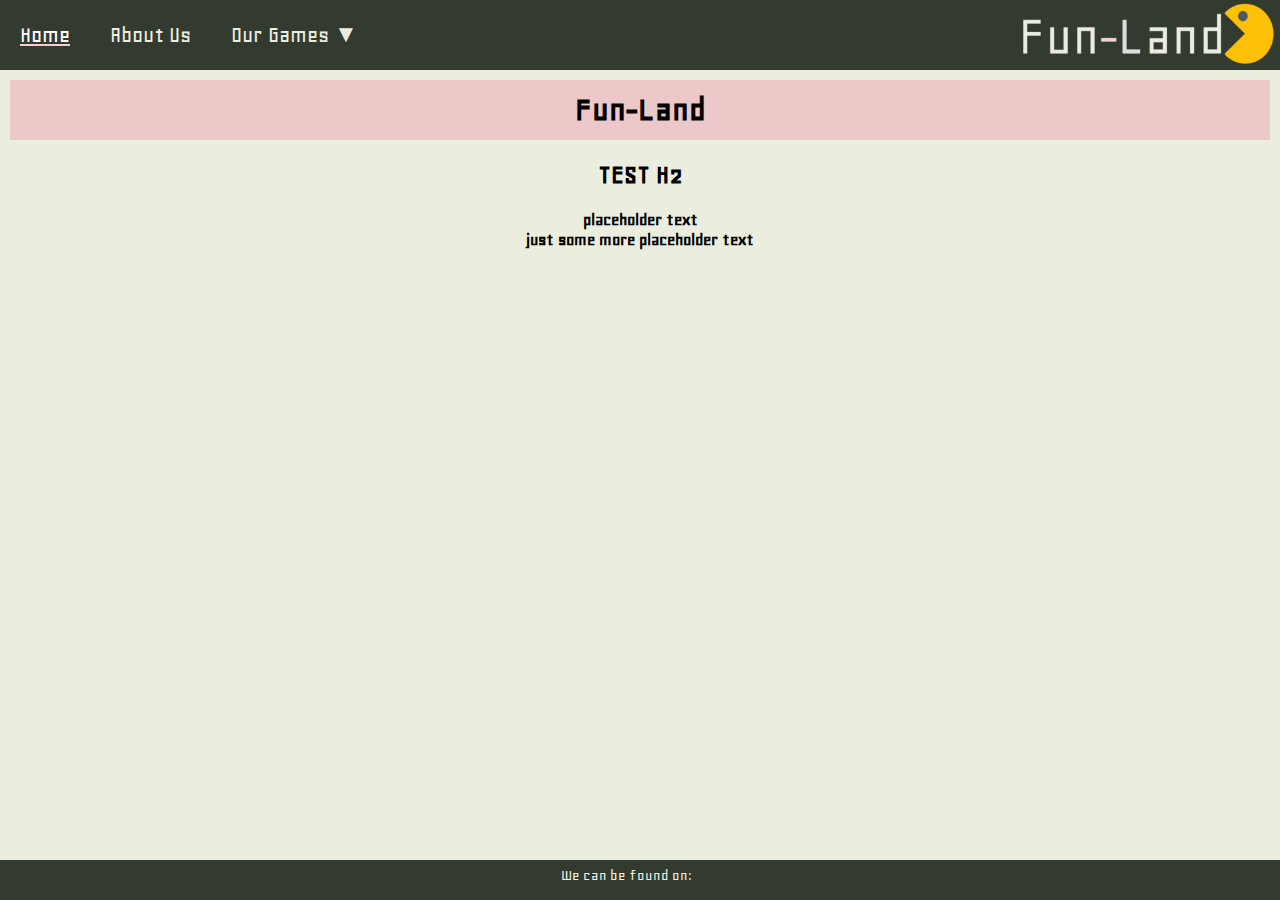
==== public/index.html @ 26db615d "Added new folder for logos, made changes to the card game" ====
<!DOCTYPE html>
<html lang="en">
<head>
  <meta charset="UTF-8">
  <meta http-equiv="X-UA-Compatible" content="IE=edge">
  <meta name="viewport" content="width=device-width, initial-scale=1.0">
  <link rel="stylesheet" href="style.css">
  <link rel="icon" href="images/fun-land-tab-icon.png">
  <link rel="stylesheet" href="https://use.fontawesome.com/releases/v5.6.3/css/all.css" integrity="sha384-UHRtZLI+pbxtHCWp1t77Bi1L4ZtiqrqD80Kn4Z8NTSRyMA2Fd33n5dQ8lWUE00s/" crossorigin="anonymous">
  <title>Fun-Land</title>
  <script src="https://cdnjs.cloudflare.com/ajax/libs/jquery/3.6.1/jquery.min.js"></script>
  <script src="scripts/script.js"></script>
</head>

<body>
    <header>
    <div class="nav-bar">
        <div class="nav-container">
            <div class="brand">
                <a href="index.html"><img src="images/logos/fun-land-logo-colored.png" alt="Fun-Land logo" id="site-logo"></a>
                </div>
                <nav>
                    <div class="nav-mobile">
                        <a href="#" id="nav-toggle">
                        <span></span>
                        </a>
                    </div>
                    <ul class="nav-list">
                        <li><a class="active" href="index.html">Home</a></li>
                        <li><a href="about-us.html">About Us</a></li>
                        <li><a href="#">Our Games</a>
                        <ul class="nav-dropdown">
                            <li><a href="memory-card-game.html">Match The Cards</a></li>
                            <li><a href="simon-says.html">Simon Says</a></li>
                        </ul>
                        </li>
                    </ul>
                </nav>
            </div>
        </div>
    </header>

    <section class="flex-mobile">
        <div class="flex-container">
            <div class="flex-item-center" style="order: 1">
                <div style="height: 100px;"> 
                    <div id="team-member-5">
                        <h1 class="page-title">
                            Fun-Land
                        </h1>
                        <h3 class="paragraph-header">
                            TEST H2
                        </h3>
                        <h3 class="paragraph-content">
                            placeholder text     
                        </h3>
                        <h3 class="paragraph-content">
                            just some more placeholder text       
                        </h3>
                    </div>    
                </div>
            </div>
        </div>
    </section>

   

    



    <footer>
        <ul class="social-networks">
            <li><a id="footer-text">We can be found on:</a></li>
            <li><a href="https://kick.com" target="_blank"><i class="fab fa-kickstarter"></i></a></li>
            <li><a href="https://www.instagram.com" target="_blank"><i class="fab fa-twitch"></i></a></li>
            <li><a href="https://www.youtube.com" target="_blank"><i class="fab fa-youtube-square"> </i></a></li>
        </ul>
    </footer>
</body>
---- public/style.css ----
@import url('https://fonts.googleapis.com/css2?family=Comic+Neue&family=Handlee&family=Shadows+Into+Light&display=swap');
@import url('https://fonts.googleapis.com/css2?family=Audiowide&family=Geo&family=Quicksand&display=swap');

* {
    margin: 0;
    padding: 0;
    font-family: 'Geo', sans-serif;
    box-sizing: border-box;
}

body {
    background-color: #EBEDDF;
    color: #000000;
    margin: auto;
}

/* ----- Navbar ----- */

.nav-bar{
  height: 70px;
  background: #333A2F;
  z-index: 1;
}

.nav-container{
max-width: 1000px;
max-height: 70px;
}

.active {
text-decoration: underline;
text-decoration-color: #f3cfcd;
color: #f3cfcd;
}

.nav-list {
font-size: 150%;
}

nav{
float: left;
padding: 70px 0 0 0;
}

nav ul{
list-style: none;
}

nav ul li{
float: left;
position: relative;
}

nav ul li a{
display: block;
padding: 0 20px;
line-height: 70px;
background: #333A2F;
text-decoration: none;
color: #EBEDDF;
}

nav ul li a:hover{
background: #333A2F;
color: #fff;
}

nav ul li a:not(:only-child):after{
content: '▼';
padding-left: 5px;
}

nav ul li ul li {
min-width: 190px;
}

nav ul li ul li a{
padding: 15px;
line-height: 20px;
}

.nav-dropdown{
position: absolute;
display: none;
z-index: 1;
}

.nav-mobile{
display: none;
position: static;
top: 0;
right: 0;
}

#nav-toggle{
position: absolute;
left: 18px;
top: 22px;
cursor: pointer;
padding: 10px 35px 15px 0px;
}

#nav-toggle span,
#nav-toggle span::before,
#nav-toggle span::after{
position: absolute;
display: block;
content: '';
background: #EBEDDF;
height: 5px;
width: 35px;
transition: all 300ms ease-in-out;
}

#nav-toggle span::before{
top: -10px;
}

#nav-toggle span::after{
bottom: -10px;
}

#nav-toggle.active span{
background-color: transparent;
}

#nav-toggle.active span::before, #nav-toggle.active span::after{
top: 0;
}

#nav-toggle.active span::before{
transform: rotate(45deg);
}

#nav-toggle.active span::after{
transform: rotate(-45deg);
}

#site-logo {
height: 65px;
padding-top: 2px;
float: right;
/* position: absolute; */
right: 5px;
}

/* Reusable Components / Generic Items */

.page-title {
    text-align: center; 
    font-size: 36px;
    line-height: 60px;
    background-color: #edc8c8;
}

.paragraph-header {
    text-align: center; 
    font-size: 28px;
    line-height: 70px;
}

.paragraph-content {
    text-align: center; 
    font-size: 18px;
}

.team-page-quotes {
    text-align: center; 
    font-size: 16px;
    padding-left: 30px;
    padding-top: 15px;
    padding-right: 30px;
    font-family: 'Handlee', cursive;
}

.team-page-quotes img {
  border-radius: 100px;
}

.flex-container {
  display: flex;
  flex-direction: row;
  flex-wrap: wrap;
}

.flex-item-left {
  background-color: #EBEDDF;
  padding: 10px;
  flex: 50%;
}

.flex-item-left:hover {
  background-color: #333A2F;
  color: #EBEDDF;
  padding: 10px;
  flex: 50%;
}

.flex-item-right {
  background-color: #EBEDDF;
  padding: 10px;
  flex: 50%;
}

.flex-item-right:hover {
  background-color: #333A2F;
  color: #EBEDDF;
  padding: 10px;
  flex: 50%;
}

.flex-item-center {

  background-color: #EBEDDF;
  padding: 10px;
  flex: 100%;
  text-align: center;  
}

/* Memory Card Game */

#game-h1 {
  text-align: center;
  font-weight: 700;
  font-size: 50px;
  padding-bottom: 30px;
  padding-top: 10px;
}

#game-p, #game-p2 {
  text-align: center;
  font-weight: bold;
  font-size: 30px;
  padding-top: 10px;
  padding-bottom: 10px;
}

.actions {
  display: flex;
  justify-content: center;
  padding-bottom: 15px;
}

.actions button {
  padding: 8px 16px;
  font-size: 30px;
  border-radius: 10px;
  background-color: #edc8c8;
  color: black;
}

.grid-container {
  display: grid;
  max-width: 100%;
  justify-content: center;
  background-color: #333A2F;
  padding-top: 20px;
  padding-bottom: 20px;
  grid-gap: 16px;
  grid-template-columns: repeat(4, 140px);
  grid-template-rows: repeat(2, calc(100px / 2 * 3));
}

.card {
  height: calc(100px / 2 *3);
  width: 140px;
  border-radius: 10px;
  background-color: white;
  position: relative;
  transform-style: preserve-3d;
  transition: all 0.5s ease-in-out;
}

.front-image {
  width: 60px;
  height: 60px;
}

.card.flipped {
  transform: rotateY(180deg);
}

.front, .back {
  backface-visibility: hidden;
  position: absolute;
  border-radius: 10px;
  top: 0;
  left: 0;
  height: 100%;
  width: 100%;
}

.card .front {
  display: flex;
  justify-content: center;
  align-items: center;
  transform: rotateY(180deg);
}

.card .back {
  background-image: url("data:image/svg+xml,<svg id='patternId' width='100%' height='100%' xmlns='http://www.w3.org/2000/svg'><defs><pattern id='a' patternUnits='userSpaceOnUse' width='40' height='40' patternTransform='scale(2) rotate(0)'><rect x='0' y='0' width='100%' height='100%' fill='hsla(0, 51%, 86%, 1)'/><path d='M15 5h10v30H15zM35-5V5H5V-5zM35 35v10H5V35zM35-15h10v30H35zM55 15v10H25V15zM15 15v10h-30V15zM35 25h10v30H35zM-5 25H5v30H-5zM-5-15H5v30H-5z'  stroke-width='1' stroke='hsla(0, 0%, 0%, 1)' fill='none'/></pattern></defs><rect width='800%' height='800%' transform='translate(0,0)' fill='url(%23a)'/></svg>");
  background-position: center center;
  border-width: 3px;
  border-color: black;
  background-size: cover;
  backface-visibility: hidden;
}

.paragraph-content-memory-page {
  text-align: center;
  padding-bottom: 10px;
}

.rule-list {
  list-style: decimal;
  padding-bottom: 70px;
}





























.flex-card-game {
  display: grid;
  grid-template-columns: 1fr 1fr 1fr 1fr;
  height: 550px;
  margin: auto;
  width: 60%;
  grid-gap: 8px;
  background-color: #333A2F;
  padding: 10px;
  border-radius: 10px;
}
 
button {
  background-color: #333A2F;
  font-size: 2rem;
  border: solid black 1px;
  border-radius: 10px;
}
 
.flex-card-game button img {
  width: 12.5vh;
  pointer-events: none;
}
 
.win-container {
  grid-column: 2/4;
  grid-row: 2/4;
  background-color: #f3cfcd;
  display: none;
  border: black solid 1px;
  flex-direction: column;
  text-transform: uppercase;
  color: black;
  justify-content: center;
  align-items: center;
  font-size: 10vmin;
  border-radius: 10px;
}
 
.play-again {
  background: #fbb040;
  color: black;
  padding: 0.5rem;
  text-transform: uppercase;
  border: 1px black solid;
  border-radius: 10px;
}

.flex-feedback-items {
  flex: 33%;
  flex-direction: column;
}


/* button#1, button#5, button#9 {
  padding-left: 30px;
} */







































/* Memory Game Modal */

.modal {
  margin: 100px auto;
  padding: 20px;
  background: #fff;
  border: 1px solid #666;
  width: 85%;
  border-radius: 6px;
  box-shadow: 0 0 50px rgba(0, 0, 0, 0.5);
  position: relative;
}
.modal h2 { margin-top: 0; }
.modal .close {
  position: absolute;
  width: 20px;
  height: 20px;
  top: 20px;
  right: 20px;
  opacity: 0.8;
  transition: all 200ms;
  font-size: 24px;
  font-weight: bold;
  text-decoration: none;
  color: #777;
}
.modal .close:hover { opacity: 1; }
.modal .content {
  max-height: 670px;
  overflow: auto;
}
.modal p {
  margin: 0 0 1em;
  text-align: center;
}
.modal p:last-child { margin: 0; }

.overlay {
  position: absolute;
  top: 0;
  bottom: 0;
  left: 0;
  right: 0;
  background: rgba(0, 0, 0, 0.5);
  transition: opacity 800ms;
  visibility: hidden;
  opacity: 0;
}

.overlay:target {
  visibility: visible;
  opacity: 1;
}

.modal-button {
  background-color: #262626;
  color: #edcd1d;
  border: none;
  border-radius: 5px;
  padding: 5px;
  font-size: 16px;
  cursor: pointer;
  transition: all 0.3s ease;
  text-decoration-line: none;
}

.modal-button:hover {
  background-color: #756409;
  color: #262626;
}

/* About Us Page Items  */

#mission-statement-img {
  width: 60%;
  border-style: solid;
  border-width: 4px;
}

  /* ----- Footer -----  */

footer{
  position:fixed;bottom:0;left:0;right:0;
  height: 40px;
  background: #333A2F;
  z-index: 1;
}

footer a {
  text-decoration: none;
}

#footer-text {
  color: #EBEDDF;
}

.social-networks{
  text-align: center;
}

.social-networks li{
  display: inline-block;
}

.social-networks i{
  font-size: 150%;
  margin: 10%;
  padding: 3px;
  color: #f3cfcd;;
} 

  /* Media Queries */

@media only screen and (max-width: 851px) {

  /* Navbar Mobile */

  .nav-mobile{
      display: block;
      float: left;
  }

  nav{
      width: 100%;
      padding: 0 0 0 0;
  }

  nav ul{
      display: none;
  }

  nav ul li {
      float: none;
  }

  nav ul li a{
      padding: 15px;
      line-height: 20px;
      padding-left: 10%;
  }

  nav ul li ul li a{
      padding-left: 15%;
  }

  .nav-dropdown{
      position: static;
  }

  .flex-container {
    flex-direction: column;
    width: 100%;
  }

  .flex-item-right, .flex-item-left, .flex-item-center {
    flex: 100%;
  }

  .flex-mobile {
    position: inherit;
    flex-basis:initial;
  }

  #team-member-5, #team-member-6 {
    width: 100%; 
    height: auto;
    float:left;
  }

  #mission-statement-img {
    width: 60%;
    max-width: 250px;
    border-style: solid;
    border-width: 4px;
    border-color: #333A2F;
  }
  
  .grid-container {
    display: grid;
    max-width: 100%;
    justify-content: center;
    padding-left: 20px;
    grid-gap: 8px;
    grid-template-columns: repeat(3, 120px);
    grid-template-rows: repeat(2, calc(100px / 2 * 3));
  }
  
  .card {
    height: calc(100px / 2 *3);
    width: 100px;
    border-radius: 10px;
    background-color: white;
    position: relative;
    transform-style: preserve-3d;
    transition: all 0.5s ease-in-out;
  }
}


@media screen and (min-width: 852px) and (max-width: 1399px){
    
  /* Navbar */

  nav {
      float: left;
      padding: 0 0 0 0px;
  }

  .nav-list {
      display: block !important;
  }

  /* About Us page Layout Desktop */

  #team-member-1, #team-member-2, #team-member-3, #team-member-4 {
    height: 500px;
    float:left;
  }

  #site-logo {
    position: absolute;
  }

  #mission-statement-img {
    width: 30%;
    border-style: solid;
    border-width: 4px;
    border-color: #333A2F;
  }
   
  #team-member-5, #team-member-6 {
    width: 100%; 
    height: auto;
    float:left;
  }
  
  #team-member-5 h1, #team-member-5 h3, #team-member-6 h3, #team-member-6 h1 {
    padding-left: 25%;
    padding-right: 25%;
  }


}

@media screen and (min-width: 1400px){

  /* Navbar */

  nav {
    float: left;
    padding: 0 0 0 0px;
  }

  .nav-list {
    display: block !important;
  }
  
  /* About Us page layout */

  #team-member-1, #team-member-2, #team-member-3, #team-member-4 {
    height: 500px;
    float:left;
  }
  
  #team-member-5, #team-member-6 {
    width: 100%; 
    height: auto;
    float:left;
  }
  
  #team-member-5 h1, #team-member-5 h3, #team-member-6 h1, #team-member-6 h3 {
    padding-left: 25%;
    padding-right: 25%;
  }

  .team-page-quotes {
    text-align: center; 
    font-size: 16px;
    padding-left: 60px;
    padding-top: 25px;
    padding-right: 60px;
    font-family: 'Handlee', cursive;
  }

  .mission-quotes {
    text-align: center; 
    font-size: 16px;
    padding-left: 60px;
    padding-top: 25px;
    padding-right: 60px;
    font-family: 'Handlee', cursive;
  }

  #mission-statement-img {
    width: 25%;
    border-style: solid;
    border-width: 4px;
    border-color: #333A2F;
  }

  #site-logo {
    position: absolute;
  }
}
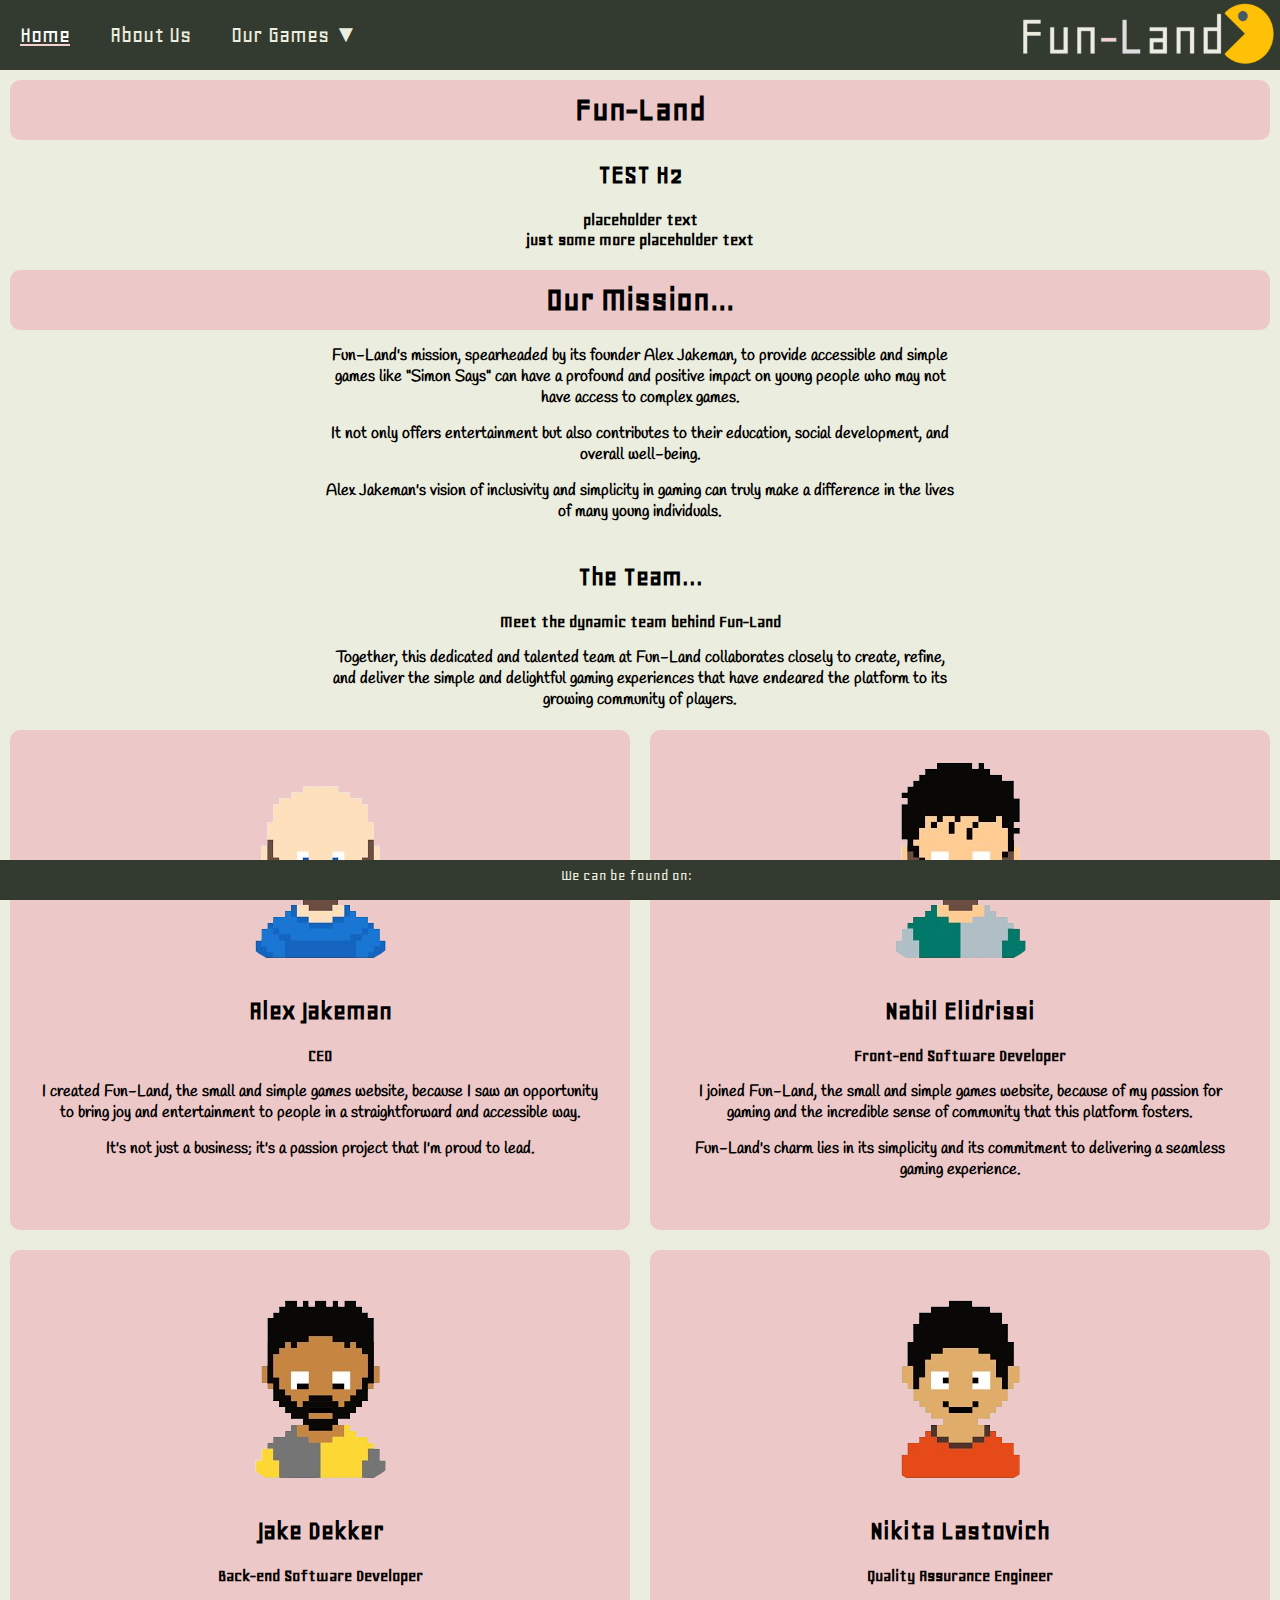
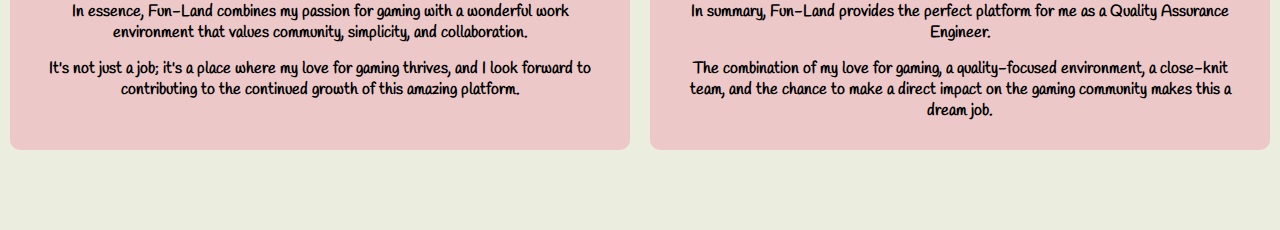
==== commit 18370aec: "Fixed multiple responsiveness issues for mobile view of memory game" ====
--- a/public/index.html
+++ b/public/index.html
@@ -5,11 +5,9 @@
   <meta http-equiv="X-UA-Compatible" content="IE=edge">
   <meta name="viewport" content="width=device-width, initial-scale=1.0">
   <link rel="stylesheet" href="style.css">
-  <link rel="icon" href="images/fun-land-tab-icon.png">
+  <link rel="icon" href="images/logos/fun-land-tab-icon.png">
   <link rel="stylesheet" href="https://use.fontawesome.com/releases/v5.6.3/css/all.css" integrity="sha384-UHRtZLI+pbxtHCWp1t77Bi1L4ZtiqrqD80Kn4Z8NTSRyMA2Fd33n5dQ8lWUE00s/" crossorigin="anonymous">
   <title>Fun-Land</title>
-  <script src="https://cdnjs.cloudflare.com/ajax/libs/jquery/3.6.1/jquery.min.js"></script>
-  <script src="scripts/script.js"></script>
 </head>
 
 <body>
@@ -63,11 +61,129 @@
         </div>
     </section>
 
-   
-
+    <section>
+        <div class="flex-mobile">
+            <div class="flex-container">
+                <div class="flex-item-center" style="order: 1">
+                    <div style="height: 100px;"> 
+                        <div id="team-member-5">
+                            <h1 class="page-title">
+                                Our Mission...
+                            </h1>
+                            <h3 class="team-page-quotes">
+                                Fun-Land's mission, spearheaded by its founder Alex Jakeman, to provide accessible and simple games like "Simon Says" can have a profound and positive impact on young people who may not have access to complex games.         
+                            </h3>
+                            <h3 class="team-page-quotes">
+                                It not only offers entertainment but also contributes to their education, social development, and overall well-being.          
+                            </h3>
+                            <h3 class="team-page-quotes">
+                                Alex Jakeman's vision of inclusivity and simplicity in gaming can truly make a difference in the lives of many young individuals.        
+                            </h3>
+                        </div>    
+                    </div>
+                </div>
+                <div class="flex-item-center" style="order: 2">
+                    <div style="height: 100px;"> 
+                        <!-- <h3  class="team-page-quotes">
+                            <img src="images/our-mission.png" alt="Fun-Land's Mission Statement" id="mission-statement-img">
+                        </h3> -->
+                        <div id="team-member-6">
+                            <h1  class="paragraph-header">
+                                The Team...
+                            </h1>
+                            <h3 class="paragraph-content">
+                                Meet the dynamic team behind Fun-Land
+                            </h3>
+                            <h3 class="team-page-quotes">
+                                Together, this dedicated and talented team at Fun-Land collaborates closely to create, refine, and deliver the simple and delightful gaming experiences that have endeared the platform to its growing community of players. 
+                            </h3>
+                        </div>    
+                    </div>
+                </div>
+                <div class="flex-item-left" style="order: 3">
+                    <div id="team-member-1">  
+                        <div class="team-page-quotes">
+                            <img src="images/bit-employees/bit-alex.png" alt="Alex - CEO">
+                        </div> 
+                        <h2 class="paragraph-header">
+                            Alex Jakeman
+                        </h2>
+                        <h3  class="paragraph-content">
+                            CEO
+                        </h3>
+                        <h3  class="team-page-quotes">
+                            I created Fun-Land, the small and simple games website, because I saw an opportunity to bring joy and entertainment to people in a straightforward and accessible way.
+                        </h3>
+                        
+                        <h3  class="team-page-quotes">
+                            It's not just a business; it's a passion project that I'm proud to lead.
+                        </h3> 
+                    </div>
+                </div>
+                <div class="flex-item-right" style="order: 4">
+                    <div id="team-member-2">  
+                        <div class="team-page-quotes">
+                            <img src="images/bit-employees/bit-nabil.png" alt="Nabil - Dev">
+                        </div>
+                        <h2 class="paragraph-header">
+                            Nabil Elidrissi
+                        </h2>             
+                        <h3  class="paragraph-content">
+                            Front-end Software Developer
+                        </h3>
+                        <h3  class="team-page-quotes">
+                            I joined Fun-Land, the small and simple games website, because of my passion for gaming and the incredible sense of community that this platform fosters.
+                        </h3>
+                        <h3  class="team-page-quotes">
+                            Fun-Land's charm lies in its simplicity and its commitment to delivering a seamless gaming experience. 
+                        </h3>          
+                    </div>
+                </div>
+                <div class="flex-item-left" style="order: 5">
+                    <div id="team-member-3">  
+                        <div class="team-page-quotes">
+                            <img src="images/bit-employees/bit-jake.png" alt="Jake - Dev">
+                        </div> 
+                        <h2 class="paragraph-header">
+                            Jake Dekker
+                        </h2>
+                        <h3  class="paragraph-content">
+                            Back-end Software Developer
+                        </h3>
+                        <h3  class="team-page-quotes">
+                            In essence, Fun-Land combines my passion for gaming with a wonderful work environment that values community, simplicity, and collaboration. 
+                        </h3>
+                        <h3 class="team-page-quotes">
+                            It's not just a job; it's a place where my love for gaming thrives, and I look forward to contributing to the continued growth of this amazing platform.
+                        </h3> 
+                    </div> 
+                </div>
+                <div class="flex-item-right" style="order: 6">
+                    <div id="team-member-4">  
+                        <div class="team-page-quotes">
+                            <img src="images/bit-employees/bit-nikita.png" alt="Nikita - QA">
+                        </div>  
+                        <h2 class="paragraph-header">
+                            Nikita Lastovich
+                        </h2>
+                        <h3  class="paragraph-content">
+                            Quality Assurance Engineer
+                        </h3>
+                        <h3  class="team-page-quotes">
+                            In summary, Fun-Land provides the perfect platform for me as a Quality Assurance Engineer.
+                        </h3>
+                        <h3  class="team-page-quotes">
+                            The combination of my love for gaming, a quality-focused environment, a close-knit team, and the chance to make a direct impact on the gaming community makes this a dream job.
+                        </h3>
+                    </div>
+                </div>
+            </div>
+        </div>
+    </section>
     
 
-
+    <script src="https://cdnjs.cloudflare.com/ajax/libs/jquery/3.6.1/jquery.min.js"></script>
+    <script src="scripts/script.js"></script>
 
     <footer>
         <ul class="social-networks">
--- a/public/style.css
+++ b/public/style.css
@@ -151,6 +151,7 @@
     font-size: 36px;
     line-height: 60px;
     background-color: #edc8c8;
+    border-radius: 10px;
 }
 
 .paragraph-header {
@@ -189,11 +190,19 @@
   flex: 50%;
 }
 
-.flex-item-left:hover {
+#team-member-1, #team-member-2, #team-member-3, #team-member-4 {
+  background-color: #edc8c8;
+  color: black;
+  border-radius: 10px;
+}
+
+#team-member-1:hover, #team-member-2:hover, #team-member-3:hover, #team-member-4:hover {
   background-color: #333A2F;
   color: #EBEDDF;
-  padding: 10px;
-  flex: 50%;
+}
+
+div#team-member-4 {
+  margin-bottom: 70px;
 }
 
 .flex-item-right {
@@ -202,243 +211,17 @@
   flex: 50%;
 }
 
-.flex-item-right:hover {
-  background-color: #333A2F;
-  color: #EBEDDF;
-  padding: 10px;
-  flex: 50%;
-}
-
 .flex-item-center {
 
   background-color: #EBEDDF;
   padding: 10px;
   flex: 100%;
-  text-align: center;  
-}
-
-/* Memory Card Game */
-
-#game-h1 {
   text-align: center;
-  font-weight: 700;
-  font-size: 50px;
-  padding-bottom: 30px;
-  padding-top: 10px;
-}
-
-#game-p, #game-p2 {
-  text-align: center;
-  font-weight: bold;
-  font-size: 30px;
-  padding-top: 10px;
-  padding-bottom: 10px;
-}
-
-.actions {
-  display: flex;
-  justify-content: center;
-  padding-bottom: 15px;
-}
-
-.actions button {
-  padding: 8px 16px;
-  font-size: 30px;
-  border-radius: 10px;
-  background-color: #edc8c8;
-  color: black;
-}
-
-.grid-container {
-  display: grid;
-  max-width: 100%;
-  justify-content: center;
-  background-color: #333A2F;
-  padding-top: 20px;
-  padding-bottom: 20px;
-  grid-gap: 16px;
-  grid-template-columns: repeat(4, 140px);
-  grid-template-rows: repeat(2, calc(100px / 2 * 3));
-}
-
-.card {
-  height: calc(100px / 2 *3);
-  width: 140px;
-  border-radius: 10px;
-  background-color: white;
-  position: relative;
-  transform-style: preserve-3d;
-  transition: all 0.5s ease-in-out;
-}
-
-.front-image {
-  width: 60px;
-  height: 60px;
-}
-
-.card.flipped {
-  transform: rotateY(180deg);
-}
-
-.front, .back {
-  backface-visibility: hidden;
-  position: absolute;
-  border-radius: 10px;
-  top: 0;
-  left: 0;
-  height: 100%;
-  width: 100%;
-}
-
-.card .front {
-  display: flex;
-  justify-content: center;
-  align-items: center;
-  transform: rotateY(180deg);
-}
-
-.card .back {
-  background-image: url("data:image/svg+xml,<svg id='patternId' width='100%' height='100%' xmlns='http://www.w3.org/2000/svg'><defs><pattern id='a' patternUnits='userSpaceOnUse' width='40' height='40' patternTransform='scale(2) rotate(0)'><rect x='0' y='0' width='100%' height='100%' fill='hsla(0, 51%, 86%, 1)'/><path d='M15 5h10v30H15zM35-5V5H5V-5zM35 35v10H5V35zM35-15h10v30H35zM55 15v10H25V15zM15 15v10h-30V15zM35 25h10v30H35zM-5 25H5v30H-5zM-5-15H5v30H-5z'  stroke-width='1' stroke='hsla(0, 0%, 0%, 1)' fill='none'/></pattern></defs><rect width='800%' height='800%' transform='translate(0,0)' fill='url(%23a)'/></svg>");
-  background-position: center center;
-  border-width: 3px;
-  border-color: black;
-  background-size: cover;
-  backface-visibility: hidden;
-}
-
-.paragraph-content-memory-page {
-  text-align: center;
-  padding-bottom: 10px;
-}
-
-.rule-list {
-  list-style: decimal;
-  padding-bottom: 70px;
-}
-
-
-
-
-
-
-
-
-
-
-
-
-
-
-
-
-
-
-
-
-
-
-
-
-
-
-
-
-
-.flex-card-game {
-  display: grid;
-  grid-template-columns: 1fr 1fr 1fr 1fr;
-  height: 550px;
-  margin: auto;
-  width: 60%;
-  grid-gap: 8px;
-  background-color: #333A2F;
-  padding: 10px;
-  border-radius: 10px;
-}
- 
-button {
-  background-color: #333A2F;
-  font-size: 2rem;
-  border: solid black 1px;
-  border-radius: 10px;
-}
- 
-.flex-card-game button img {
-  width: 12.5vh;
-  pointer-events: none;
-}
- 
-.win-container {
-  grid-column: 2/4;
-  grid-row: 2/4;
-  background-color: #f3cfcd;
-  display: none;
-  border: black solid 1px;
-  flex-direction: column;
-  text-transform: uppercase;
-  color: black;
-  justify-content: center;
-  align-items: center;
-  font-size: 10vmin;
-  border-radius: 10px;
-}
- 
-.play-again {
-  background: #fbb040;
-  color: black;
-  padding: 0.5rem;
-  text-transform: uppercase;
-  border: 1px black solid;
-  border-radius: 10px;
-}
-
-.flex-feedback-items {
-  flex: 33%;
-  flex-direction: column;
-}
-
-
-/* button#1, button#5, button#9 {
-  padding-left: 30px;
-} */
-
-
-
-
-
-
-
-
-
-
-
-
-
-
-
-
-
-
-
-
-
-
-
-
-
-
-
-
-
-
-
-
-
-
-
-
-
-
+}
+
+ol li {
+  padding-bottom: 4px;
+}
 
 /* Memory Game Modal */
 
@@ -495,31 +278,174 @@
 }
 
 .modal-button {
-  background-color: #262626;
-  color: #edcd1d;
-  border: none;
-  border-radius: 5px;
-  padding: 5px;
-  font-size: 16px;
-  cursor: pointer;
-  transition: all 0.3s ease;
-  text-decoration-line: none;
+  padding: 8px 16px;
+  font-size: 30px;
+  border-radius: 10px;
+  background-color: #edc8c8;
+  color: black;
+  text-decoration: none;
+  border-color: #000000;
+  border-style: solid;
+}
+
+.modal-button a {
+  text-decoration: none;
+  color: black;
 }
 
 .modal-button:hover {
-  background-color: #756409;
-  color: #262626;
-}
-
-/* About Us Page Items  */
-
-#mission-statement-img {
-  width: 60%;
+  background-color: #fbb040;
+  color: #333A2F;
+}
+
+#restart-button {
+  background-color: #edc8c8;
+  color: black;
+  cursor:pointer;
+  border-color: #000000;
   border-style: solid;
-  border-width: 4px;
-}
-
-  /* ----- Footer -----  */
+}
+
+#restart-button:hover {
+  background-color: #fbb040;
+  color: #333A2F;
+  border-width: 2px;
+}
+
+/* Memory Card Game */
+
+#game-h1 {
+  text-align: center;
+  font-weight: 700;
+  font-size: 50px;
+  padding-bottom: 30px;
+  padding-top: 10px;
+}
+
+#game-p, #game-p2 {
+  text-align: center;
+  font-weight: bold;
+  font-size: 30px;
+  padding-top: 10px;
+  padding-bottom: 10px;
+}
+
+.actions {
+  display: flex;
+  justify-content: center;
+  padding-bottom: 15px;
+}
+
+.actions button {
+  padding: 8px 16px;
+  font-size: 30px;
+  border-radius: 10px;
+  background-color: #edc8c8;
+  color: black;
+}
+
+.grid-container {
+  display: grid;
+  margin: auto;
+  width: auto;
+  justify-content: center;
+  background-color: #333A2F;
+  border-radius: 10px;
+  padding-top: 20px;
+  padding-bottom: 20px;
+  grid-gap: 16px;
+  grid-template-columns: repeat(4, 140px);
+  grid-template-rows: repeat(2, calc(100px / 2 * 3));
+}
+
+.card {
+  height: calc(100px / 2 *3);
+  width: 140px;
+  border-radius: 10px;
+  background-color: white;
+  position: relative;
+  transform-style: preserve-3d;
+  transition: all 0.5s ease-in-out;
+}
+
+.front-image {
+  width: 60px;
+  height: 60px;
+}
+
+.card.flipped {
+  transform: rotateY(180deg);
+}
+
+.front, .back {
+  backface-visibility: hidden;
+  position: absolute;
+  border-radius: 10px;
+  top: 0;
+  left: 0;
+  height: 100%;
+  width: 100%;
+}
+
+.card .front {
+  display: flex;
+  justify-content: center;
+  align-items: center;
+  transform: rotateY(180deg);
+}
+
+.card .back {
+  background-position: center center;
+  border-width: 3px;
+  border-color: black;
+  background-color: #EBEDDF;
+  background-size: cover;
+  backface-visibility: hidden;
+  background-image: url("images/memory-cards/rearside-card.png");
+}
+
+.paragraph-content-memory-page {
+  text-align: center;
+  padding-bottom: 10px;
+  padding-top: 10px;
+}
+
+.rule-list {
+  list-style: decimal;
+  padding-bottom: 70px;
+}
+
+#match-the-cards-title {
+  margin-bottom: 10px;
+}
+
+.you-win {
+  display: none;
+  font-size: larger;
+  font-weight: bold;
+}
+
+.you-win img {
+  border-radius: 10px;
+}
+
+.in-progress {
+  font-size: larger;
+}
+
+/* Alex Says page items */
+
+#alex-says-logo-img img {
+  border-radius: 10px;
+  max-width: 300px;
+}
+
+#alex-says-preview-img img {
+  border-radius: 10px;
+  max-height: 500px;
+}
+
+/* ----- Footer -----  */
 
 footer{
   position:fixed;bottom:0;left:0;right:0;
@@ -551,7 +477,7 @@
   color: #f3cfcd;;
 } 
 
-  /* Media Queries */
+/* Media Queries */
 
 @media only screen and (max-width: 851px) {
 
@@ -619,22 +545,45 @@
   
   .grid-container {
     display: grid;
-    max-width: 100%;
+    max-width: 390px;
     justify-content: center;
-    padding-left: 20px;
+    padding-left: 10px;
     grid-gap: 8px;
     grid-template-columns: repeat(3, 120px);
     grid-template-rows: repeat(2, calc(100px / 2 * 3));
   }
   
   .card {
-    height: calc(100px / 2 *3);
-    width: 100px;
+    height: calc(90px / 2 *3);
+    width: 90px;
     border-radius: 10px;
-    background-color: white;
+    margin-left: 10px;
+    background-color: #f4f4f6;
     position: relative;
     transform-style: preserve-3d;
     transition: all 0.5s ease-in-out;
+  }
+
+  #alex-says-preview-img img {
+    border-radius: 10px;
+    max-height: 300px;
+  }
+
+  #alex-says-logo-img img {
+    border-radius: 10px;
+    max-width: 200px;
+  }
+
+  #team-member-4 {
+    margin-bottom: 70px;
+  }
+
+  .flex-item-center {
+    padding: 0;
+  }
+  
+  .page-title {
+    border-radius: 0;
   }
 }
 
@@ -681,7 +630,9 @@
     padding-right: 25%;
   }
 
-
+  .grid-container {
+    max-width: 650px
+  }
 }
 
 @media screen and (min-width: 1400px){
@@ -743,4 +694,8 @@
   #site-logo {
     position: absolute;
   }
+
+  .grid-container {
+    max-width: 650px
+  }
 }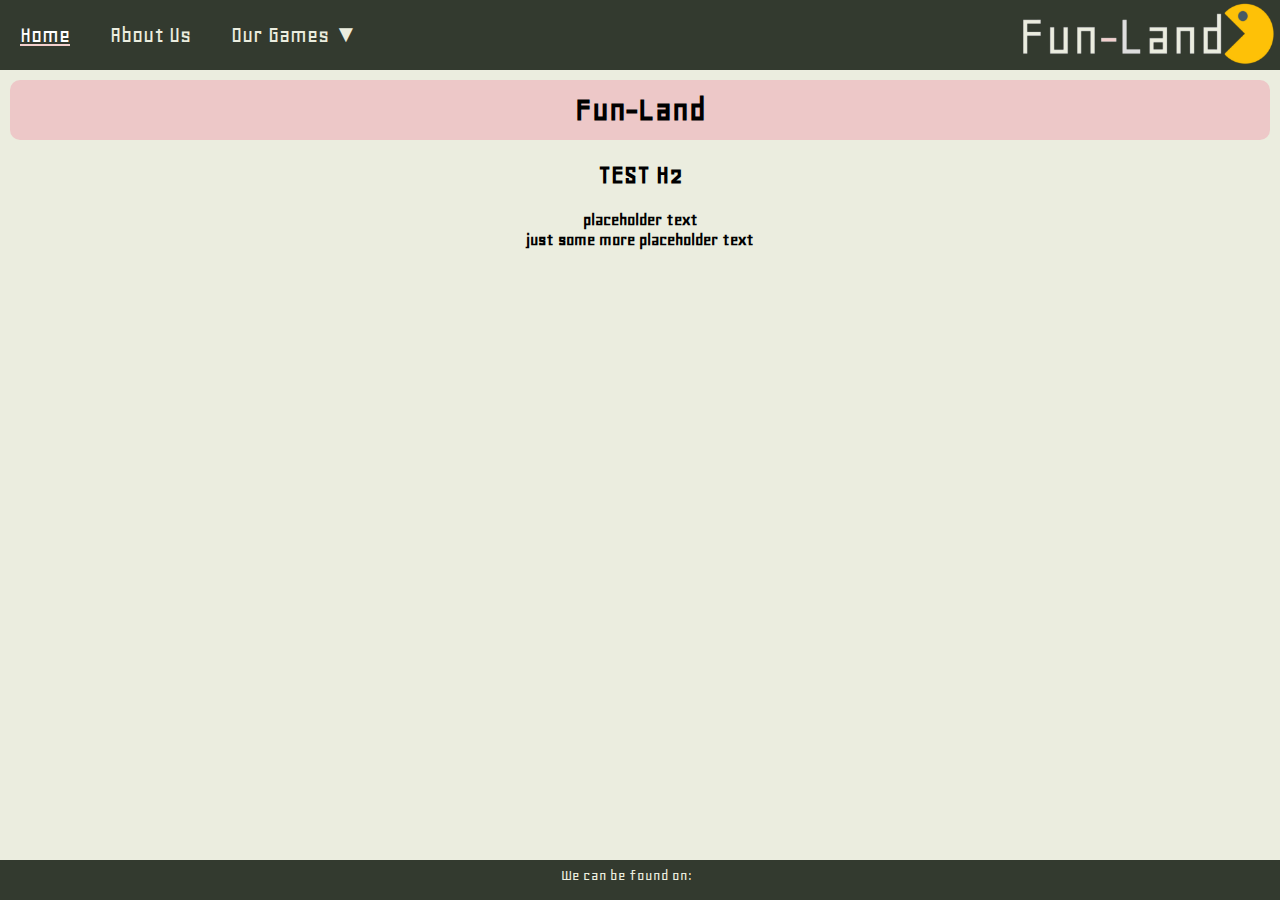
==== commit cfd168b2: "Added new instructions with images" ====
--- a/public/index.html
+++ b/public/index.html
@@ -59,128 +59,7 @@
                 </div>
             </div>
         </div>
-    </section>
-
-    <section>
-        <div class="flex-mobile">
-            <div class="flex-container">
-                <div class="flex-item-center" style="order: 1">
-                    <div style="height: 100px;"> 
-                        <div id="team-member-5">
-                            <h1 class="page-title">
-                                Our Mission...
-                            </h1>
-                            <h3 class="team-page-quotes">
-                                Fun-Land's mission, spearheaded by its founder Alex Jakeman, to provide accessible and simple games like "Simon Says" can have a profound and positive impact on young people who may not have access to complex games.         
-                            </h3>
-                            <h3 class="team-page-quotes">
-                                It not only offers entertainment but also contributes to their education, social development, and overall well-being.          
-                            </h3>
-                            <h3 class="team-page-quotes">
-                                Alex Jakeman's vision of inclusivity and simplicity in gaming can truly make a difference in the lives of many young individuals.        
-                            </h3>
-                        </div>    
-                    </div>
-                </div>
-                <div class="flex-item-center" style="order: 2">
-                    <div style="height: 100px;"> 
-                        <!-- <h3  class="team-page-quotes">
-                            <img src="images/our-mission.png" alt="Fun-Land's Mission Statement" id="mission-statement-img">
-                        </h3> -->
-                        <div id="team-member-6">
-                            <h1  class="paragraph-header">
-                                The Team...
-                            </h1>
-                            <h3 class="paragraph-content">
-                                Meet the dynamic team behind Fun-Land
-                            </h3>
-                            <h3 class="team-page-quotes">
-                                Together, this dedicated and talented team at Fun-Land collaborates closely to create, refine, and deliver the simple and delightful gaming experiences that have endeared the platform to its growing community of players. 
-                            </h3>
-                        </div>    
-                    </div>
-                </div>
-                <div class="flex-item-left" style="order: 3">
-                    <div id="team-member-1">  
-                        <div class="team-page-quotes">
-                            <img src="images/bit-employees/bit-alex.png" alt="Alex - CEO">
-                        </div> 
-                        <h2 class="paragraph-header">
-                            Alex Jakeman
-                        </h2>
-                        <h3  class="paragraph-content">
-                            CEO
-                        </h3>
-                        <h3  class="team-page-quotes">
-                            I created Fun-Land, the small and simple games website, because I saw an opportunity to bring joy and entertainment to people in a straightforward and accessible way.
-                        </h3>
-                        
-                        <h3  class="team-page-quotes">
-                            It's not just a business; it's a passion project that I'm proud to lead.
-                        </h3> 
-                    </div>
-                </div>
-                <div class="flex-item-right" style="order: 4">
-                    <div id="team-member-2">  
-                        <div class="team-page-quotes">
-                            <img src="images/bit-employees/bit-nabil.png" alt="Nabil - Dev">
-                        </div>
-                        <h2 class="paragraph-header">
-                            Nabil Elidrissi
-                        </h2>             
-                        <h3  class="paragraph-content">
-                            Front-end Software Developer
-                        </h3>
-                        <h3  class="team-page-quotes">
-                            I joined Fun-Land, the small and simple games website, because of my passion for gaming and the incredible sense of community that this platform fosters.
-                        </h3>
-                        <h3  class="team-page-quotes">
-                            Fun-Land's charm lies in its simplicity and its commitment to delivering a seamless gaming experience. 
-                        </h3>          
-                    </div>
-                </div>
-                <div class="flex-item-left" style="order: 5">
-                    <div id="team-member-3">  
-                        <div class="team-page-quotes">
-                            <img src="images/bit-employees/bit-jake.png" alt="Jake - Dev">
-                        </div> 
-                        <h2 class="paragraph-header">
-                            Jake Dekker
-                        </h2>
-                        <h3  class="paragraph-content">
-                            Back-end Software Developer
-                        </h3>
-                        <h3  class="team-page-quotes">
-                            In essence, Fun-Land combines my passion for gaming with a wonderful work environment that values community, simplicity, and collaboration. 
-                        </h3>
-                        <h3 class="team-page-quotes">
-                            It's not just a job; it's a place where my love for gaming thrives, and I look forward to contributing to the continued growth of this amazing platform.
-                        </h3> 
-                    </div> 
-                </div>
-                <div class="flex-item-right" style="order: 6">
-                    <div id="team-member-4">  
-                        <div class="team-page-quotes">
-                            <img src="images/bit-employees/bit-nikita.png" alt="Nikita - QA">
-                        </div>  
-                        <h2 class="paragraph-header">
-                            Nikita Lastovich
-                        </h2>
-                        <h3  class="paragraph-content">
-                            Quality Assurance Engineer
-                        </h3>
-                        <h3  class="team-page-quotes">
-                            In summary, Fun-Land provides the perfect platform for me as a Quality Assurance Engineer.
-                        </h3>
-                        <h3  class="team-page-quotes">
-                            The combination of my love for gaming, a quality-focused environment, a close-knit team, and the chance to make a direct impact on the gaming community makes this a dream job.
-                        </h3>
-                    </div>
-                </div>
-            </div>
-        </div>
-    </section>
-    
+    </section>    
 
     <script src="https://cdnjs.cloudflare.com/ajax/libs/jquery/3.6.1/jquery.min.js"></script>
     <script src="scripts/script.js"></script>
--- a/public/style.css
+++ b/public/style.css
@@ -228,7 +228,7 @@
 .modal {
   margin: 100px auto;
   padding: 20px;
-  background: #fff;
+  background: #EBEDDF;
   border: 1px solid #666;
   width: 85%;
   border-radius: 6px;
@@ -433,6 +433,40 @@
   font-size: larger;
 }
 
+.instruction-images {
+  padding-top: 10px;
+}
+
+#instruction-title {
+  border-radius: 10px;
+}
+
+.instruction-images img {
+  border-radius: 10px;
+  max-width: 400px;
+
+}
+
+#instruction-border-1, #instruction-border-2 {
+  border-color: #000000;
+  border-style: solid;
+  border-radius: 10px;
+}
+
+#instructions-extended {
+  font-weight: bold;
+  font-size: large;
+}
+
+.instruction-header {
+  background-color: #333A2F;
+  color: #EBEDDF;
+  border-radius: 10px;
+  margin-top: 15px; 
+  max-width: 400px;
+  margin: auto;
+}
+
 /* Alex Says page items */
 
 #alex-says-logo-img img {
@@ -585,6 +619,11 @@
   .page-title {
     border-radius: 0;
   }
+
+  .instruction-images img {
+    max-width: 290px;
+  }
+
 }
 
 
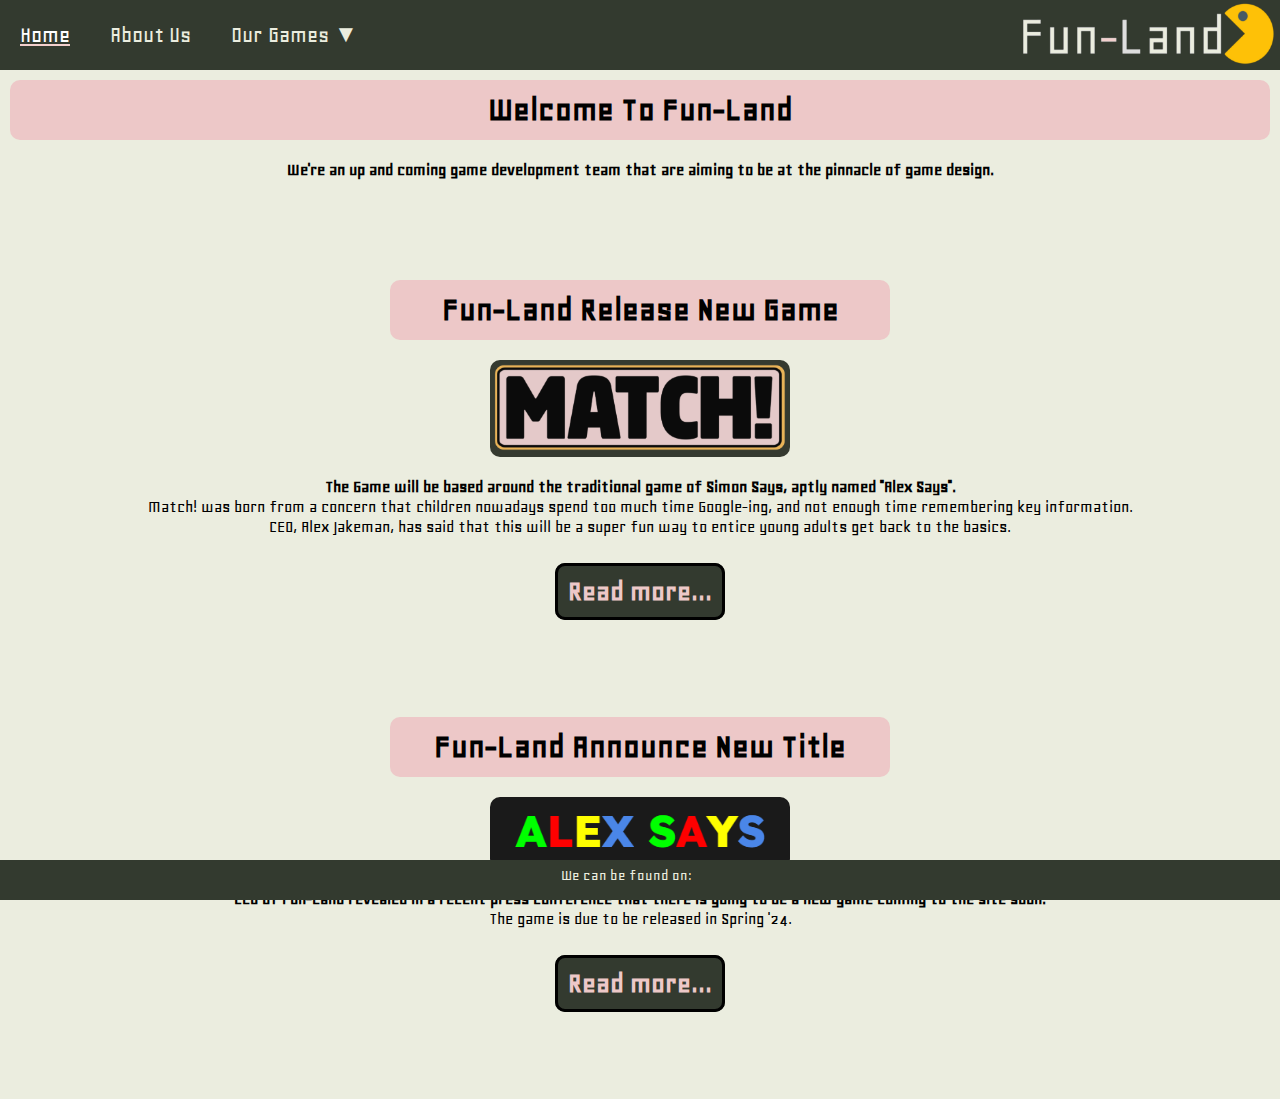
==== commit f1d38dfa: "Added ESLint to project and fixed issues within file." ====
--- a/public/index.html
+++ b/public/index.html
@@ -29,7 +29,7 @@
                         <li><a href="#">Our Games</a>
                         <ul class="nav-dropdown">
                             <li><a href="memory-card-game.html">Match The Cards</a></li>
-                            <li><a href="simon-says.html">Simon Says</a></li>
+                            <li><a href="alex-says.html">Alex Says</a></li>
                         </ul>
                         </li>
                     </ul>
@@ -41,25 +41,182 @@
     <section class="flex-mobile">
         <div class="flex-container">
             <div class="flex-item-center" style="order: 1">
+                <h2 class="page-title">
+                    Welcome To Fun-Land
+                </h2>
+            </div>
+        </div>
+    </section>
+
+    <section class="flex-mobile">
+        <div class="flex-container">
+            <div class="flex-item-center" style="order: 2">
                 <div style="height: 100px;"> 
-                    <div id="team-member-5">
-                        <h1 class="page-title">
-                            Fun-Land
-                        </h1>
-                        <h3 class="paragraph-header">
-                            TEST H2
-                        </h3>
-                        <h3 class="paragraph-content">
-                            placeholder text     
-                        </h3>
-                        <h3 class="paragraph-content">
-                            just some more placeholder text       
-                        </h3>
-                    </div>    
+                    <h3 class="paragraph-content">
+                        We're an up and coming game development team that are aiming to be at the pinnacle of game design. 
+                    </h3>
+                    <h3 class="paragraph-content">
+
+                    </h3>
+                </div>    
+            </div>
+        </div>
+    </section>
+
+    <section class="flex-mobile">
+        <div class="flex-container">
+            <div class="flex-item-center" style="order: 5">
+                <div id="team-member-21">
+                    <h3 class="page-title" id="instruction-title-4">
+                        Fun-Land Release New Game
+                    </h3>
+                    <h1 class="paragraph-content" id="alex-says-logo-img-homepage-2">
+                        <img src="images/logos/match-logo.png" alt="Logo for Alex Says">
+                    </h1>
+                    <h3 class="paragraph-content">
+                        The Game will be based around the traditional game of Simon Says, aptly named "Alex Says".
+                    </h3>
+                    <p class="homepage-paragraph-content">
+                        Match! was born from a concern that children nowadays spend too much time Google-ing, and not enough time remembering key information.
+                    </p>
+                    <p class="homepage-paragraph-content">
+                        CEO, Alex Jakeman, has said that this will be a super fun way to entice young adults get back to the basics.
+                    </p>
+                </div>    
+            </div>
+        </div>
+    </section>
+
+    <div id="modal6" class="overlay">
+        <a class="cancel" href="#">
+
+        </a>
+        <div class="modal">
+            <div class="content">
+                <section class="content">
+                    <div class="rule-list">
+                        <h1 class="page-title" id="homepage-modal-title">
+                            Fun-Land Release New Game
+                        </h1>
+                        <h1 class="paragraph-content" id="alex-says-logo-img-homepage-1">
+                            <img src="images/logos/match-logo.png" alt="Logo for Match The Cards">
+                        </h1>
+                        <h2 class="paragraph-content-memory-page">
+                            We're glad to announce our first industry-leading memory game, Match!
+                        </h2>
+                        <div class="homepage-paragraph-content">
+                            <p>
+                                Match! was born from a concern that young people nowadays spend too much time Google-ing, and not enough time remembering key information.
+                            </p>
+                            <p>
+                                CEO, Alex Jakeman, has said that this will be a super fun way to entice young adults get back to the basics.
+                            </p>
+                            <p>
+                                Alex spent time with his kids and noticed that whenever they needed some general information, their first instinct is to search this on the web.
+                            </p>
+                            <p>
+                                He feels that this is a backward step as a species and that we need to be more wary of the ease of access to information rotting our brains!
+                            </p>
+                            <p>
+                                Head over to the Games drop down at the top of the page to try out Match!
+                            </p>
+                        </div>
+                        <div class="paragraph-header">
+                            <a class="modal-button" href="#">Hide Article</a>
+                        </div>
+                    </div>
+                </section>
+            </div>
+        </div>
+    </div>
+
+    <section class="flex-mobile">
+        <div class="flex-container">
+            <div class="flex-item-center" style="order: 6">
+                <div class="rule-list">
+                    <h2 class="paragraph-header">
+                        <a href="#modal6" class="modal-button-homepage">Read more...</a>
+                    </h2>
                 </div>
             </div>
         </div>
-    </section>    
+    </section>
+    
+    <section class="flex-mobile">
+        <div class="flex-container">
+            <div class="flex-item-center" style="order: 3">
+                <div id="team-member-22">
+                    <h3 class="page-title" id="instruction-title-3">
+                        Fun-Land Announce New Title
+                    </h3>
+                    <h1 class="paragraph-content" id="alex-says-logo-img-homepage-2">
+                        <img src="images/alex-says/alex-says-logo.png" alt="Logo for Alex Says">
+                    </h1>
+                    <h3 class="paragraph-content">
+                        CEO of Fun-Land revealed in a recent press conference that there is going to be a new game coming to the site soon.     
+                    </h3>
+                    <p class="homepage-paragraph-content">
+                        The game is due to be released in Spring '24.
+                    </p>
+                </div>    
+            </div>
+        </div>
+    </section>
+
+    <div id="modal5" class="overlay">
+        <a class="cancel" href="#">
+
+        </a>
+        <div class="modal">
+            <div class="content">
+                <section class="content">
+                    <div class="rule-list">
+                        <h1 class="page-title" id="homepage-modal-title">
+                            Fun-Land Announce New Title
+                        </h1>
+                        <h1 class="paragraph-content" id="alex-says-logo-img-homepage-1">
+                            <img src="images/alex-says/alex-says-logo.png" alt="Logo for Alex Says">
+                        </h1>
+                        <h2 class="paragraph-content-memory-page">
+                            CEO of Fun-Land revealed in a recent press conference that there is going to be a new game coming to the site soon. 
+                        </h2>
+                        <div class="homepage-paragraph-content">
+                            <p>
+                                The Game will be based around the traditional game of Simon Says, aptly named "Alex Says".
+                            </p>
+                            <p>
+                                As with Simon Says, Alex Says will follow a similar idea of giving clear commands to a player, and asking them to repeat them back in the same order.
+                            </p>
+                            <p>
+                                It will have a ground breaking twist that will be announced at a later date.
+                            </p>
+                            <p>
+                                The game is due to be released in Spring '24.
+                            </p>
+                            <p>
+                                Stay tuned!
+                            </p>
+                        </div>
+                        <div class="paragraph-header">
+                            <a class="modal-button" href="#">Hide Article</a>
+                        </div>
+                    </div>
+                </section>
+            </div>
+        </div>
+    </div>
+
+    <section class="flex-mobile">
+        <div class="flex-container">
+            <div class="flex-item-center" style="order: 4">
+                <div class="rule-list">
+                    <h2 class="paragraph-header">
+                        <a href="#modal5" class="modal-button-homepage">Read more...</a>
+                    </h2>
+                </div>
+            </div>
+        </div>
+    </section>
 
     <script src="https://cdnjs.cloudflare.com/ajax/libs/jquery/3.6.1/jquery.min.js"></script>
     <script src="scripts/script.js"></script>
--- a/public/style.css
+++ b/public/style.css
@@ -165,6 +165,12 @@
     font-size: 18px;
 }
 
+.homepage-paragraph-content {
+    text-align: center;
+    font-size: 18px;
+    font-weight: lighter;
+}
+
 .team-page-quotes {
     text-align: center; 
     font-size: 16px;
@@ -217,6 +223,7 @@
   padding: 10px;
   flex: 100%;
   text-align: center;
+  height: auto  ;
 }
 
 ol li {
@@ -278,7 +285,7 @@
 }
 
 .modal-button {
-  padding: 8px 16px;
+  padding: 10px;
   font-size: 30px;
   border-radius: 10px;
   background-color: #edc8c8;
@@ -286,14 +293,28 @@
   text-decoration: none;
   border-color: #000000;
   border-style: solid;
+  cursor:pointer;
+}
+
+.modal-button-homepage {
+  padding: 10px;
+  font-size: 30px;
+  border-radius: 10px;
+  background-color: #333A2F;
+  color: #edc8c8;
+  text-decoration: none;
+  border-color: #000000;
+  border-style: solid;
+  cursor:pointer;
 }
 
 .modal-button a {
   text-decoration: none;
   color: black;
-}
-
-.modal-button:hover {
+  cursor:pointer;
+}
+
+.modal-button:hover, .modal-button-homepage:hover {
   background-color: #fbb040;
   color: #333A2F;
 }
@@ -437,8 +458,10 @@
   padding-top: 10px;
 }
 
-#instruction-title {
-  border-radius: 10px;
+#instruction-title-1, #instruction-title-2 {
+  border-radius: 10px;
+  max-width: 500px;
+  margin: auto;
 }
 
 .instruction-images img {
@@ -467,11 +490,35 @@
   margin: auto;
 }
 
+#instruction-title-2 {
+  background-color: #333A2F;
+  color: #EBEDDF;
+  margin-top: 20px;
+  margin-bottom: 20px;
+}
+
+#homepage-modal-title, #instruction-title-3, #instruction-title-4 {
+  border-radius: 10px;
+  max-width: 500px;
+  margin: auto;
+  margin-bottom: 20px;
+}
+
 /* Alex Says page items */
 
-#alex-says-logo-img img {
+#alex-says-logo-img img  {
   border-radius: 10px;
   max-width: 300px;
+  text-align: center;
+  margin: auto;
+}
+
+#alex-says-logo-img-homepage-1 img, #alex-says-logo-img-homepage-2 img {
+  border-radius: 10px;
+  max-width: 300px;
+  text-align: center;
+  margin: auto;
+  margin-bottom: 15px;
 }
 
 #alex-says-preview-img img {
@@ -567,6 +614,13 @@
     width: 100%; 
     height: auto;
     float:left;
+  }
+  
+  #team-member-21, #team-member-22 {
+    max-width: 70%;
+    margin: auto;
+    height: auto;
+
   }
 
   #mission-statement-img {
@@ -624,6 +678,18 @@
     max-width: 290px;
   }
 
+  .modal {
+    max-height: 700px;
+  }
+
+  #team-member-5 {
+    padding-left: 15px;
+    padding-right: 15px;
+  }
+
+  #alex-says-logo-img-homepage-2 img {
+    max-width: 250px;
+  }
 }
 
 
@@ -671,6 +737,11 @@
 
   .grid-container {
     max-width: 650px
+  }
+
+  .modal {
+    max-width: 700px;
+    max-height: 700px;
   }
 }
 
@@ -737,4 +808,9 @@
   .grid-container {
     max-width: 650px
   }
+
+  .modal {
+    max-width: 700px;
+    max-height: 700px;
+  }
 }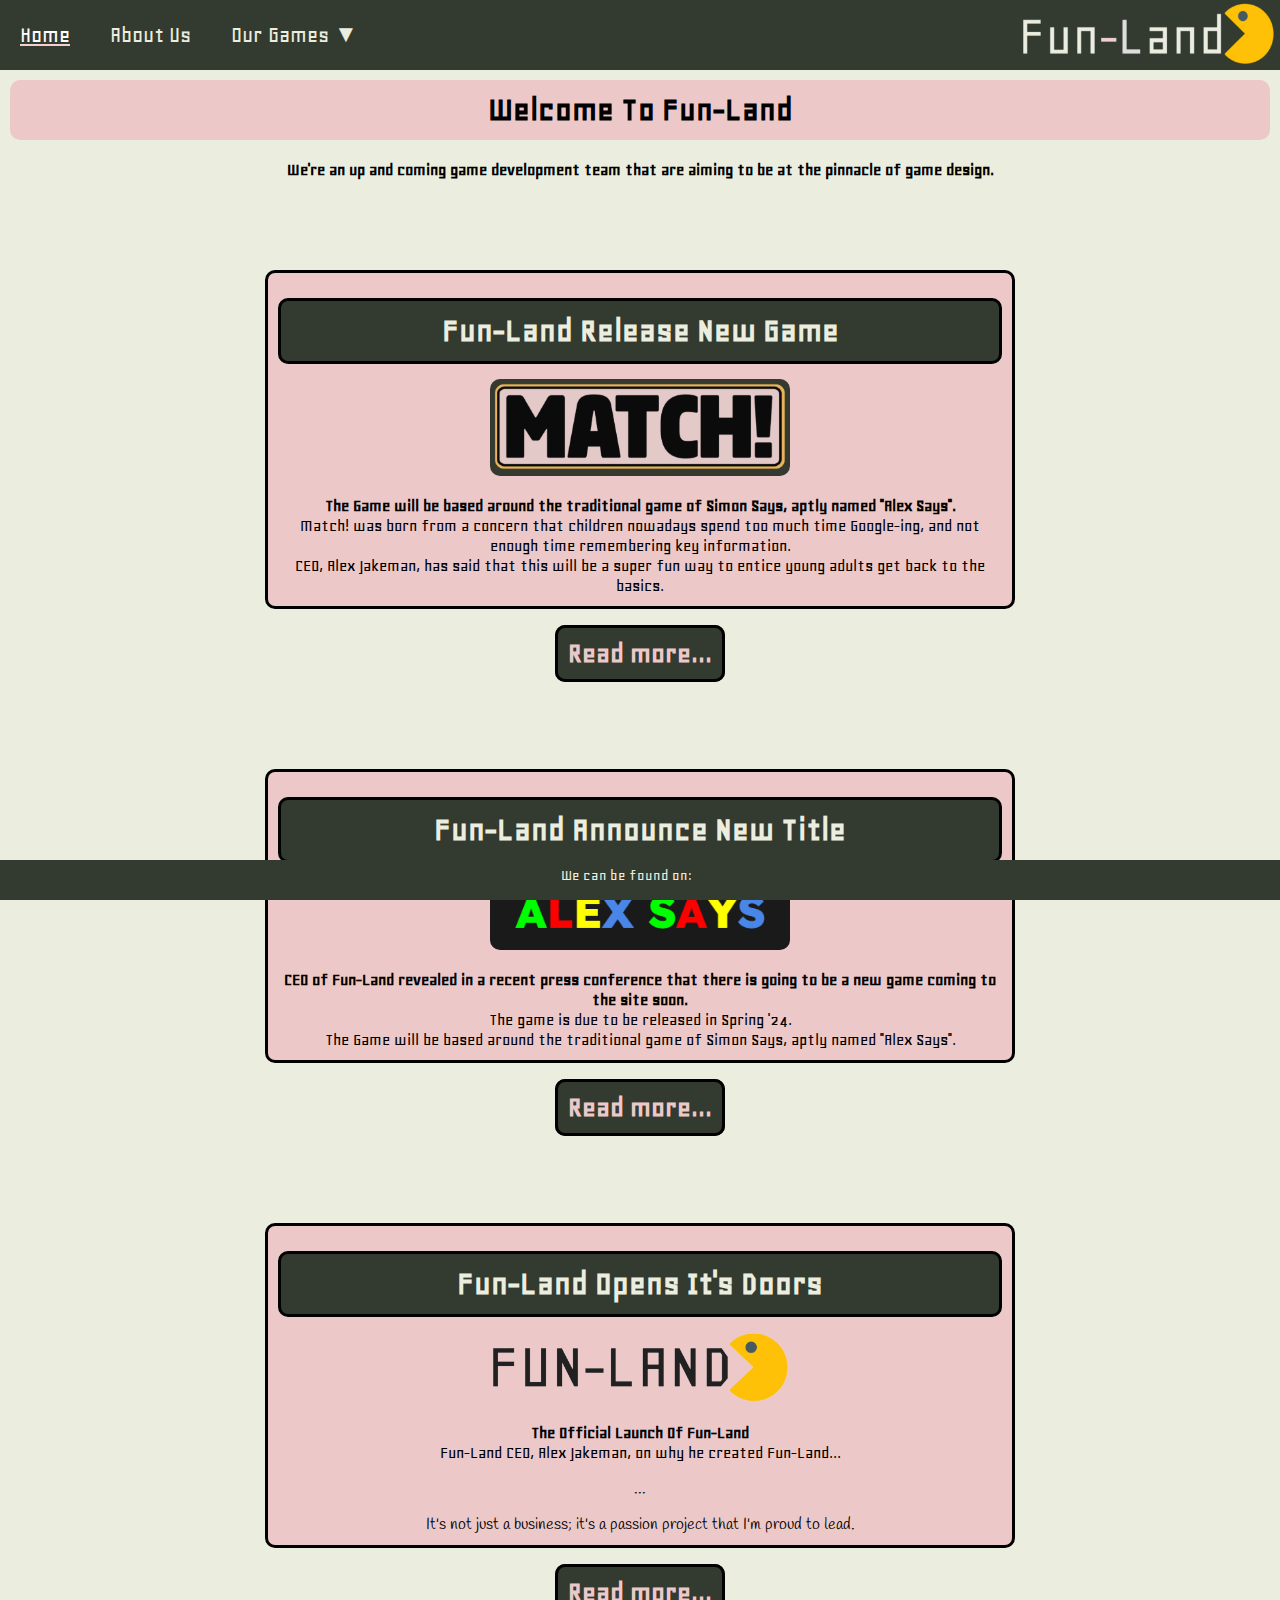
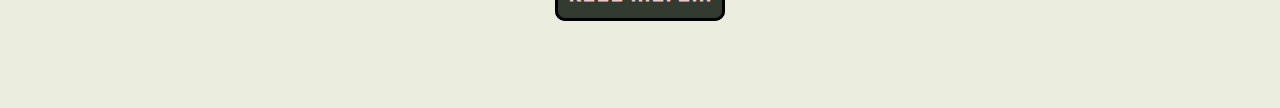
==== commit 5c3e993d: "committing fixes for homepage news articles. also begun working on ReadMe.md" ====
--- a/public/index.html
+++ b/public/index.html
@@ -55,9 +55,6 @@
                     <h3 class="paragraph-content">
                         We're an up and coming game development team that are aiming to be at the pinnacle of game design. 
                     </h3>
-                    <h3 class="paragraph-content">
-
-                    </h3>
                 </div>    
             </div>
         </div>
@@ -65,9 +62,9 @@
 
     <section class="flex-mobile">
         <div class="flex-container">
-            <div class="flex-item-center" style="order: 5">
+            <div class="flex-item-center" id="flex-article-1" style="order: 5">
                 <div id="team-member-21">
-                    <h3 class="page-title" id="instruction-title-4">
+                    <h3 class="page-title" id="flex-article-title-3">
                         Fun-Land Release New Game
                     </h3>
                     <h1 class="paragraph-content" id="alex-says-logo-img-homepage-2">
@@ -144,12 +141,12 @@
     
     <section class="flex-mobile">
         <div class="flex-container">
-            <div class="flex-item-center" style="order: 3">
+            <div class="flex-item-center" id="flex-article-2" style="order: 3">
                 <div id="team-member-22">
-                    <h3 class="page-title" id="instruction-title-3">
+                    <h3 class="page-title" id="flex-article-title-2">
                         Fun-Land Announce New Title
                     </h3>
-                    <h1 class="paragraph-content" id="alex-says-logo-img-homepage-2">
+                    <h1 class="paragraph-content" id="alex-says-logo-img-homepage-3">
                         <img src="images/alex-says/alex-says-logo.png" alt="Logo for Alex Says">
                     </h1>
                     <h3 class="paragraph-content">
@@ -157,6 +154,9 @@
                     </h3>
                     <p class="homepage-paragraph-content">
                         The game is due to be released in Spring '24.
+                    </p>
+                    <p class="homepage-paragraph-content">
+                        The Game will be based around the traditional game of Simon Says, aptly named "Alex Says".
                     </p>
                 </div>    
             </div>
@@ -171,10 +171,10 @@
             <div class="content">
                 <section class="content">
                     <div class="rule-list">
-                        <h1 class="page-title" id="homepage-modal-title">
+                        <h1 class="page-title" id="homepage-modal-title-2">
                             Fun-Land Announce New Title
                         </h1>
-                        <h1 class="paragraph-content" id="alex-says-logo-img-homepage-1">
+                        <h1 class="paragraph-content" id="alex-says-logo-img-homepage-4">
                             <img src="images/alex-says/alex-says-logo.png" alt="Logo for Alex Says">
                         </h1>
                         <h2 class="paragraph-content-memory-page">
@@ -212,6 +212,88 @@
                 <div class="rule-list">
                     <h2 class="paragraph-header">
                         <a href="#modal5" class="modal-button-homepage">Read more...</a>
+                    </h2>
+                </div>
+            </div>
+        </div>
+    </section>
+
+    <section class="flex-mobile">
+        <div class="flex-container">
+            <div class="flex-item-center" id="flex-article-3" style="order: 3">
+                <div id="team-member-25">
+                    <h3 class="page-title" id="flex-article-title-1">
+                        Fun-Land Opens It's Doors
+                    </h3>
+                    <h1 class="paragraph-content" id="alex-says-logo-img-homepage-5">
+                        <img src="images/logos/fun-land-logo.png" alt="Logo for Alex Says">
+                    </h1>
+                    <h3 class="paragraph-content">
+                        The Official Launch Of Fun-Land    
+                    </h3>
+                    <p class="homepage-paragraph-content">
+                        Fun-Land CEO, Alex Jakeman, on why he created Fun-Land...
+                    </p>
+                    <p class="team-page-quotes">
+                        ...
+                    </p>
+                    <p class="team-page-quotes">
+                        It's not just a business; it's a passion project that I'm proud to lead.
+                    </p>
+                </div>    
+            </div>
+        </div>
+    </section>
+
+    <div id="modal4" class="overlay">
+        <a class="cancel" href="#">
+
+        </a>
+        <div class="modal">
+            <div class="content">
+                <section class="content">
+                    <div class="rule-list">
+                        <h1 class="page-title" id="homepage-modal-title-5">
+                            Fun-Land Opens It's Doors
+                        </h1>
+                        <h1 class="paragraph-content" id="alex-says-logo-img-homepage-6">
+                            <img src="images/logos/fun-land-logo.png" alt="Logo for Alex Says">
+                        </h1>
+                        <h2 class="paragraph-content-memory-page">
+                            The Official Launch Of Fun-Land
+                        </h2>
+                        <div class="homepage-paragraph-content">
+                            <p>
+                                Fun-Land CEO, Alex Jakeman, on why he created Fun-Land...
+                            </p>
+                            <p class="team-page-quotes">
+                                I created Fun-Land, the small and simple games website, because I saw an opportunity to bring joy and entertainment to people in a straightforward and accessible way.
+                            </p>
+                            <p class="team-page-quotes">
+                                It's not just a business; it's a passion project that I'm proud to lead.
+                            </p>
+                            <p>
+                                Alex plans to create more with the help of his loyal staff; Jake, Nabil and Nikita.
+                            </p>
+                            <p>
+                                The four have been together since university and have all given up everything to get this passion project off the ground.
+                            </p>
+                        </div>
+                        <div class="paragraph-header">
+                            <a class="modal-button" href="#">Hide Article</a>
+                        </div>
+                    </div>
+                </section>
+            </div>
+        </div>
+    </div>
+
+    <section class="flex-mobile">
+        <div class="flex-container">
+            <div class="flex-item-center" style="order: 4">
+                <div class="rule-list">
+                    <h2 class="paragraph-header">
+                        <a href="#modal4" class="modal-button-homepage">Read more...</a>
                     </h2>
                 </div>
             </div>
--- a/public/style.css
+++ b/public/style.css
@@ -497,13 +497,38 @@
   margin-bottom: 20px;
 }
 
-#homepage-modal-title, #instruction-title-3, #instruction-title-4 {
+#homepage-modal-title, #homepage-modal-title-2, #homepage-modal-title-5,#instruction-title-3, #instruction-title-4, #instruction-title-5 {
   border-radius: 10px;
   max-width: 500px;
   margin: auto;
   margin-bottom: 20px;
 }
 
+#flex-article-1, #flex-article-2, #flex-article-3 {
+  background-color: #edc8c8;
+  margin: 10px;
+  border-radius: 10px;
+  border-style: solid;
+  border-color: #000000;
+  color: #000000;
+}
+
+#flex-article-title-1, #flex-article-title-2, #flex-article-title-3 {
+  background-color: #333A2F;
+  margin-top: 15px;
+  margin-bottom: 15px;
+  border-radius: 10px;
+  border-style: solid;
+  border-color: #000000;
+  color: #EBEDDF;
+}
+
+#instruction-title-3, #instruction-title-4, #instruction-title-5 {
+  border-color: black;
+  border-style: solid;  
+  font-size: 20px;
+}
+
 /* Alex Says page items */
 
 #alex-says-logo-img img  {
@@ -513,7 +538,7 @@
   margin: auto;
 }
 
-#alex-says-logo-img-homepage-1 img, #alex-says-logo-img-homepage-2 img {
+#alex-says-logo-img-homepage-1 img, #alex-says-logo-img-homepage-2 img, #alex-says-logo-img-homepage-3 img, #alex-says-logo-img-homepage-4 img, #alex-says-logo-img-homepage-5 img, #alex-says-logo-img-homepage-6 img {
   border-radius: 10px;
   max-width: 300px;
   text-align: center;
@@ -616,11 +641,10 @@
     float:left;
   }
   
-  #team-member-21, #team-member-22 {
+  #team-member-21, #team-member-22, #team-member-25 {
     max-width: 70%;
     margin: auto;
     height: auto;
-
   }
 
   #mission-statement-img {
@@ -690,6 +714,10 @@
   #alex-says-logo-img-homepage-2 img {
     max-width: 250px;
   }
+
+  #instruction-title-3, #instruction-title-4, #instruction-title-5 {
+    font-size: 20px;
+  }
 }
 
 
@@ -742,6 +770,11 @@
   .modal {
     max-width: 700px;
     max-height: 700px;
+  }
+
+  #flex-article-1, #flex-article-2, #flex-article-3 {
+    max-width: 750px;
+    margin: auto;
   }
 }
 
@@ -813,4 +846,9 @@
     max-width: 700px;
     max-height: 700px;
   }
+
+  #flex-article-1, #flex-article-2, #flex-article-3 {
+    max-width: 750px;
+    margin: auto;
+  }
 }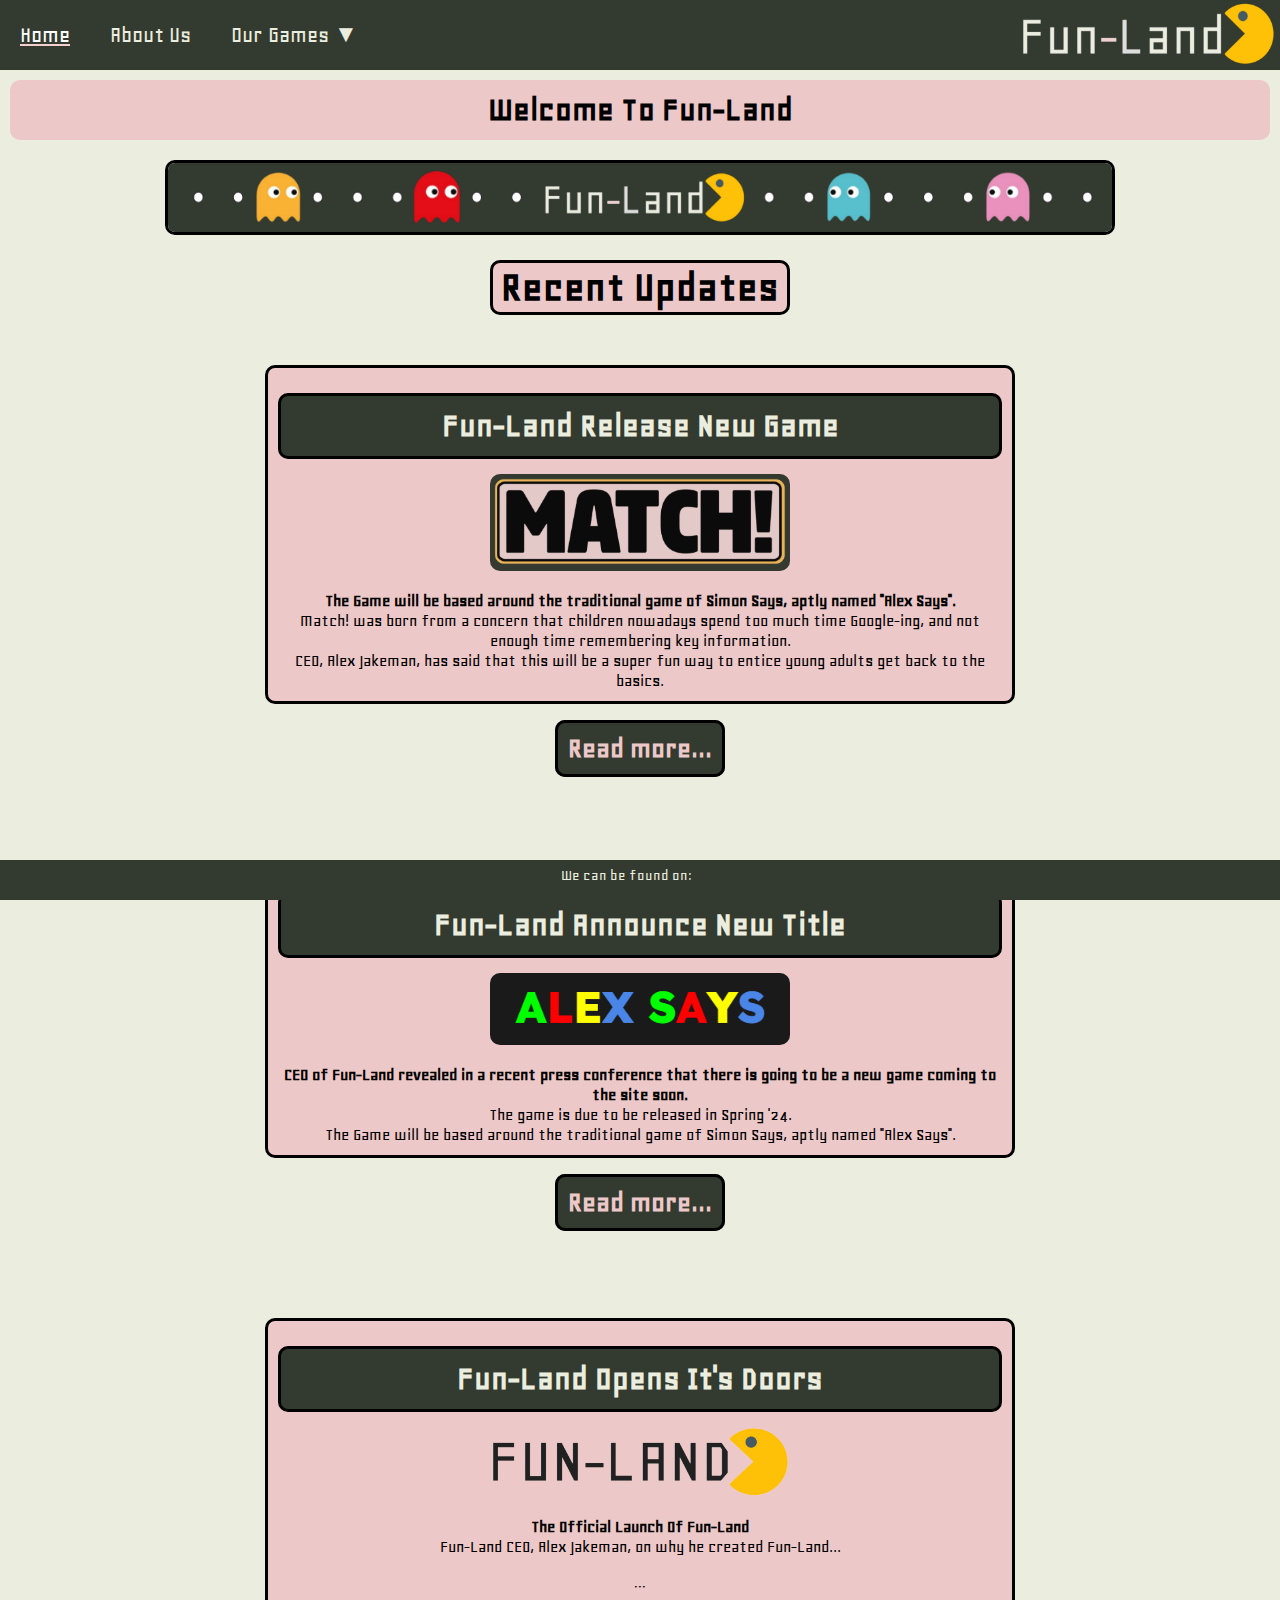
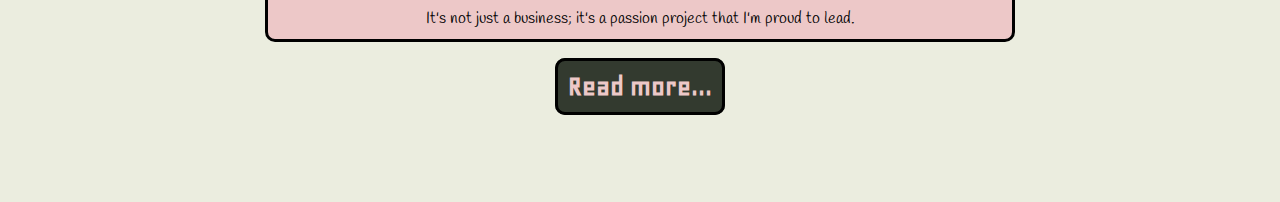
==== commit aa0a7a0c: "Adjusted page title padding, added more info to readme. Added fun-land banners to home page. Fixed w" ====
--- a/public/index.html
+++ b/public/index.html
@@ -50,12 +50,26 @@
 
     <section class="flex-mobile">
         <div class="flex-container">
+            <div class="flex-item-center" style="order: 1">
+                <h3 id="desktop-banner">
+                    <img src="images/logos/fun-land-desktop-banner.png" alt="desktop logo banner">
+                </h3>
+                <h3 id="mobile-banner">
+                    <img src="images/logos/fun-land-mobile-banner.png" alt="mobile logo banner">
+                </h3>
+            </div>
+        </div>
+    </section>
+
+
+    <section class="flex-mobile">
+        <div class="flex-container">
             <div class="flex-item-center" style="order: 2">
-                <div style="height: 100px;"> 
-                    <h3 class="paragraph-content">
-                        We're an up and coming game development team that are aiming to be at the pinnacle of game design. 
-                    </h3>
-                </div>    
+                <div id="news-paragraph-header">
+                    <h3 class="news-paragraph-content">
+                        Recent Updates
+                    </h3>
+                </div>
             </div>
         </div>
     </section>
--- a/public/style.css
+++ b/public/style.css
@@ -152,6 +152,22 @@
     line-height: 60px;
     background-color: #edc8c8;
     border-radius: 10px;
+}
+
+.news-paragraph-content {
+  background-color: #edc8c8;
+  margin-top: 25px;
+  font-size: 44px;
+  margin: auto;
+  border-radius: 10px;
+  border-style: solid;
+  border-color: #000000;
+  color: black;
+  max-width: 300px;
+}
+
+#news-paragraph-header {
+  margin-bottom: 40px;
 }
 
 .paragraph-header {
@@ -513,7 +529,7 @@
   color: #000000;
 }
 
-#flex-article-title-1, #flex-article-title-2, #flex-article-title-3 {
+#flex-article-title-1, #flex-article-title-2, #flex-article-title-3, #flex-article-4 {
   background-color: #333A2F;
   margin-top: 15px;
   margin-bottom: 15px;
@@ -527,6 +543,24 @@
   border-color: black;
   border-style: solid;  
   font-size: 20px;
+}
+
+#desktop-banner img {
+  border-radius: 10px;
+  width: 100%;
+  max-width: 950px;
+  border-color: black;
+  border-style: solid;  
+}
+
+#mobile-banner img {
+  border-radius: 10px;
+  width: 80%;
+  max-width: 450px;
+  margin-top: 5px;
+  margin-bottom: 15px;
+  border-color: black;
+  border-style: solid;  
 }
 
 /* Alex Says page items */
@@ -696,6 +730,7 @@
   
   .page-title {
     border-radius: 0;
+    width: 100%;
   }
 
   .instruction-images img {
@@ -717,6 +752,10 @@
 
   #instruction-title-3, #instruction-title-4, #instruction-title-5 {
     font-size: 20px;
+  }
+
+  #desktop-banner img {
+    display: none;
   }
 }
 
@@ -775,6 +814,10 @@
   #flex-article-1, #flex-article-2, #flex-article-3 {
     max-width: 750px;
     margin: auto;
+  }
+
+  #mobile-banner img {
+    display: none;
   }
 }
 
@@ -851,4 +894,8 @@
     max-width: 750px;
     margin: auto;
   }
+
+  #mobile-banner img {
+    display: none;
+  }
 }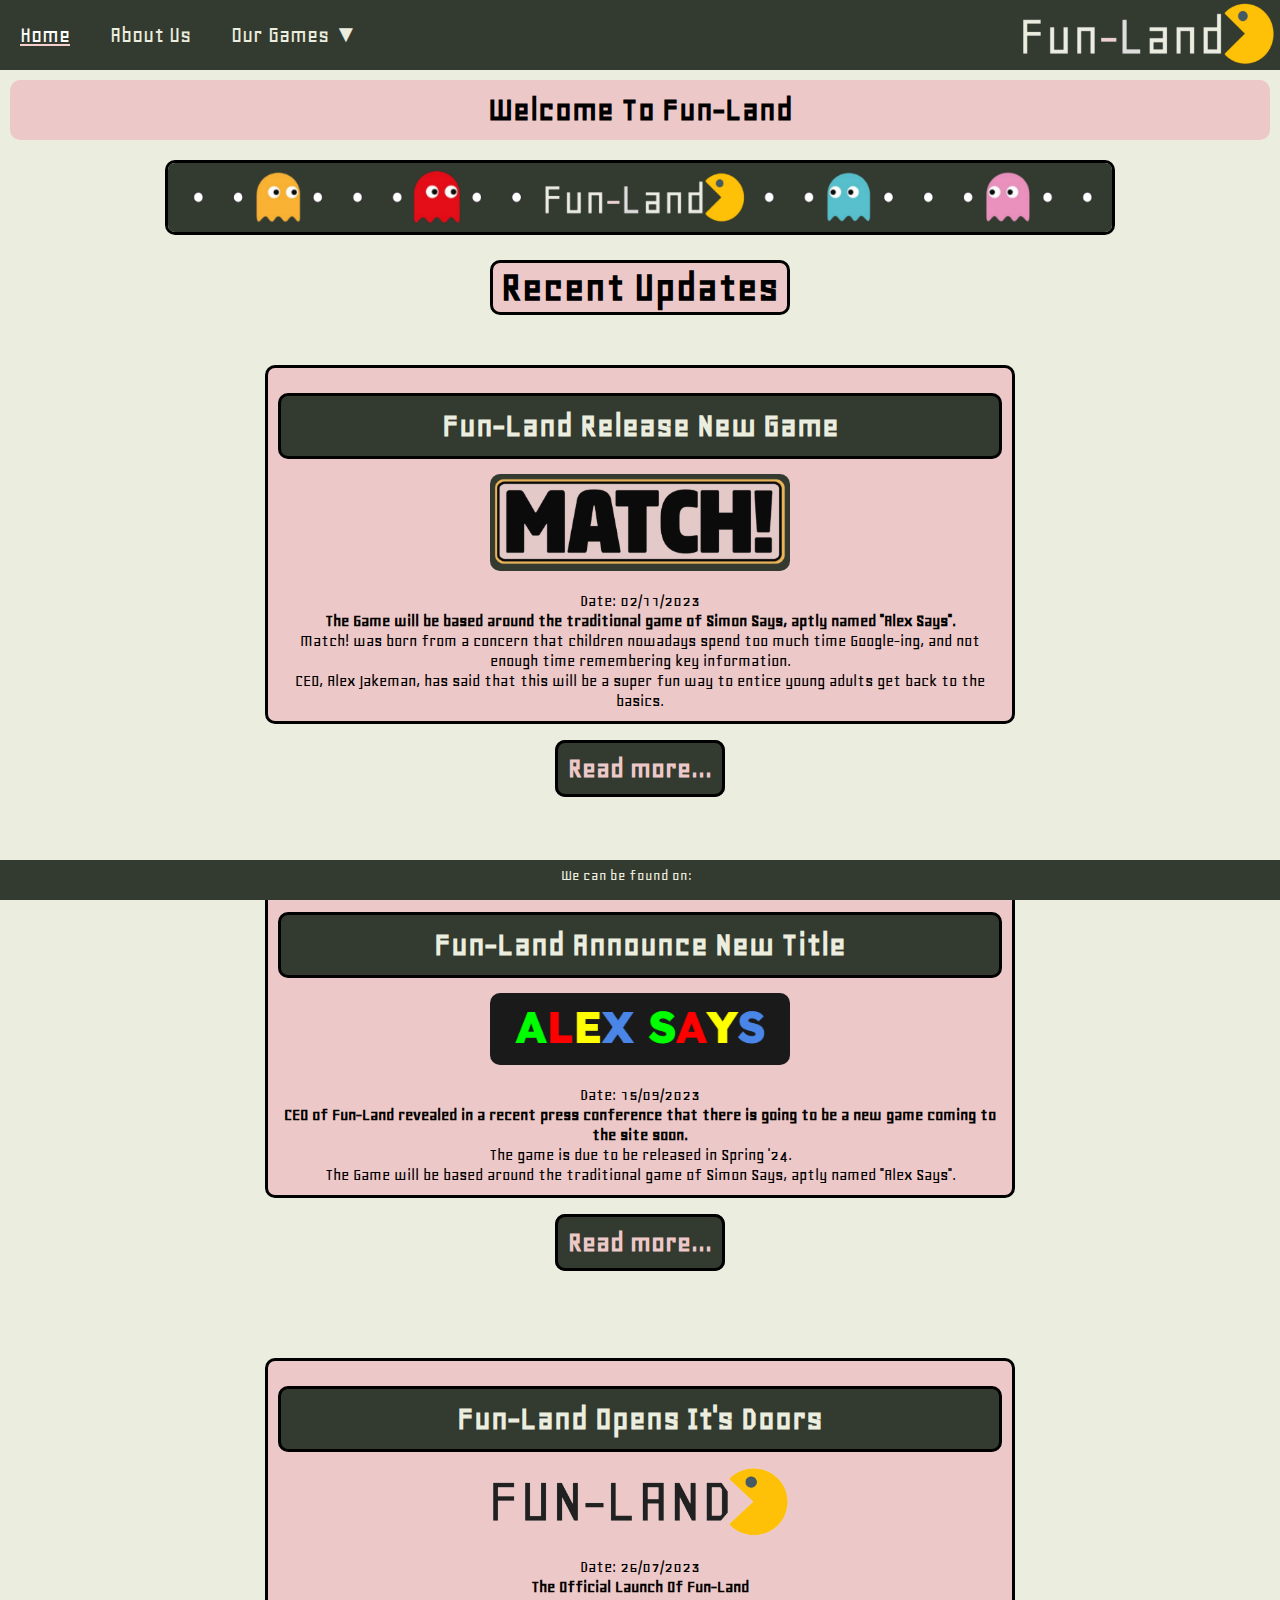
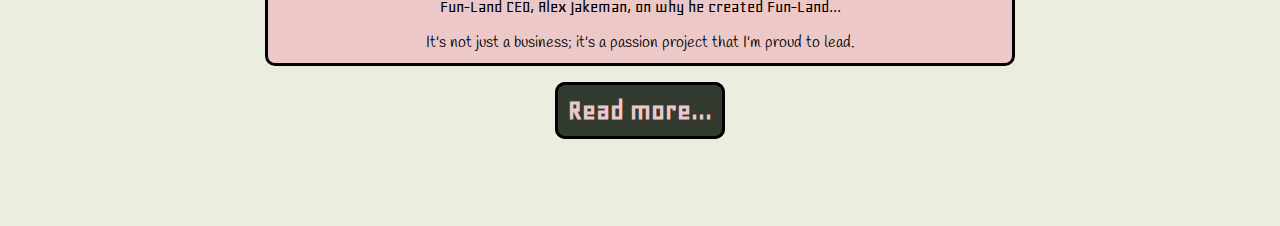
==== commit 35a72bc4: "added dates to articles" ====
--- a/public/index.html
+++ b/public/index.html
@@ -84,6 +84,9 @@
                     <h1 class="paragraph-content" id="alex-says-logo-img-homepage-2">
                         <img src="images/logos/match-logo.png" alt="Logo for Alex Says">
                     </h1>
+                    <p class="homepage-paragraph-content">
+                        Date: 02/11/2023
+                    </p>
                     <h3 class="paragraph-content">
                         The Game will be based around the traditional game of Simon Says, aptly named "Alex Says".
                     </h3>
@@ -112,6 +115,9 @@
                         <h1 class="paragraph-content" id="alex-says-logo-img-homepage-1">
                             <img src="images/logos/match-logo.png" alt="Logo for Match The Cards">
                         </h1>
+                        <p class="homepage-paragraph-content">
+                            Date: 02/11/2023
+                        </p>
                         <h2 class="paragraph-content-memory-page">
                             We're glad to announce our first industry-leading memory game, Match!
                         </h2>
@@ -163,6 +169,9 @@
                     <h1 class="paragraph-content" id="alex-says-logo-img-homepage-3">
                         <img src="images/alex-says/alex-says-logo.png" alt="Logo for Alex Says">
                     </h1>
+                    <p class="homepage-paragraph-content">
+                        Date: 15/09/2023
+                    </p>
                     <h3 class="paragraph-content">
                         CEO of Fun-Land revealed in a recent press conference that there is going to be a new game coming to the site soon.     
                     </h3>
@@ -191,6 +200,9 @@
                         <h1 class="paragraph-content" id="alex-says-logo-img-homepage-4">
                             <img src="images/alex-says/alex-says-logo.png" alt="Logo for Alex Says">
                         </h1>
+                        <p class="homepage-paragraph-content">
+                            Date: 15/09/2023
+                        </p>
                         <h2 class="paragraph-content-memory-page">
                             CEO of Fun-Land revealed in a recent press conference that there is going to be a new game coming to the site soon. 
                         </h2>
@@ -242,14 +254,14 @@
                     <h1 class="paragraph-content" id="alex-says-logo-img-homepage-5">
                         <img src="images/logos/fun-land-logo.png" alt="Logo for Alex Says">
                     </h1>
+                    <p class="homepage-paragraph-content">
+                        Date: 26/07/2023
+                    </p>
                     <h3 class="paragraph-content">
                         The Official Launch Of Fun-Land    
                     </h3>
                     <p class="homepage-paragraph-content">
                         Fun-Land CEO, Alex Jakeman, on why he created Fun-Land...
-                    </p>
-                    <p class="team-page-quotes">
-                        ...
                     </p>
                     <p class="team-page-quotes">
                         It's not just a business; it's a passion project that I'm proud to lead.
@@ -273,6 +285,9 @@
                         <h1 class="paragraph-content" id="alex-says-logo-img-homepage-6">
                             <img src="images/logos/fun-land-logo.png" alt="Logo for Alex Says">
                         </h1>
+                        <p class="homepage-paragraph-content">
+                            Date: 26/07/2023
+                        </p>
                         <h2 class="paragraph-content-memory-page">
                             The Official Launch Of Fun-Land
                         </h2>
